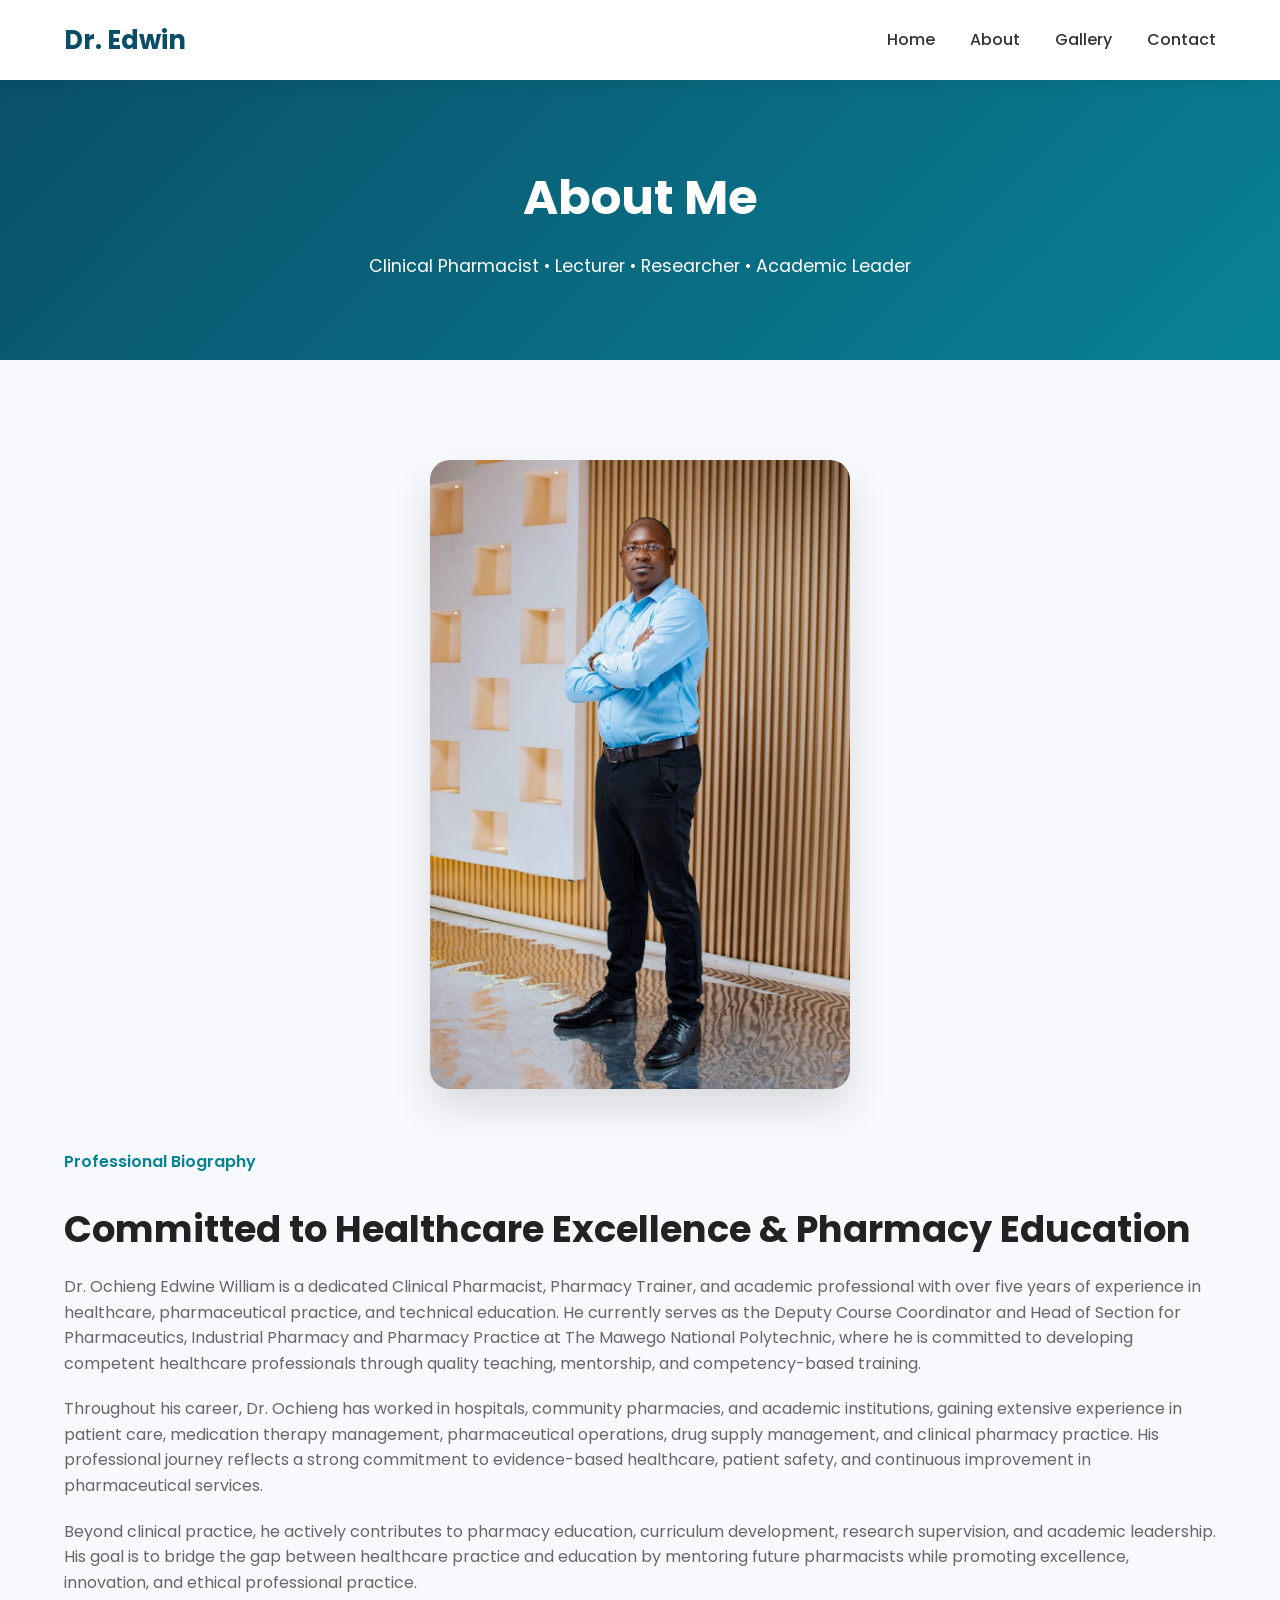
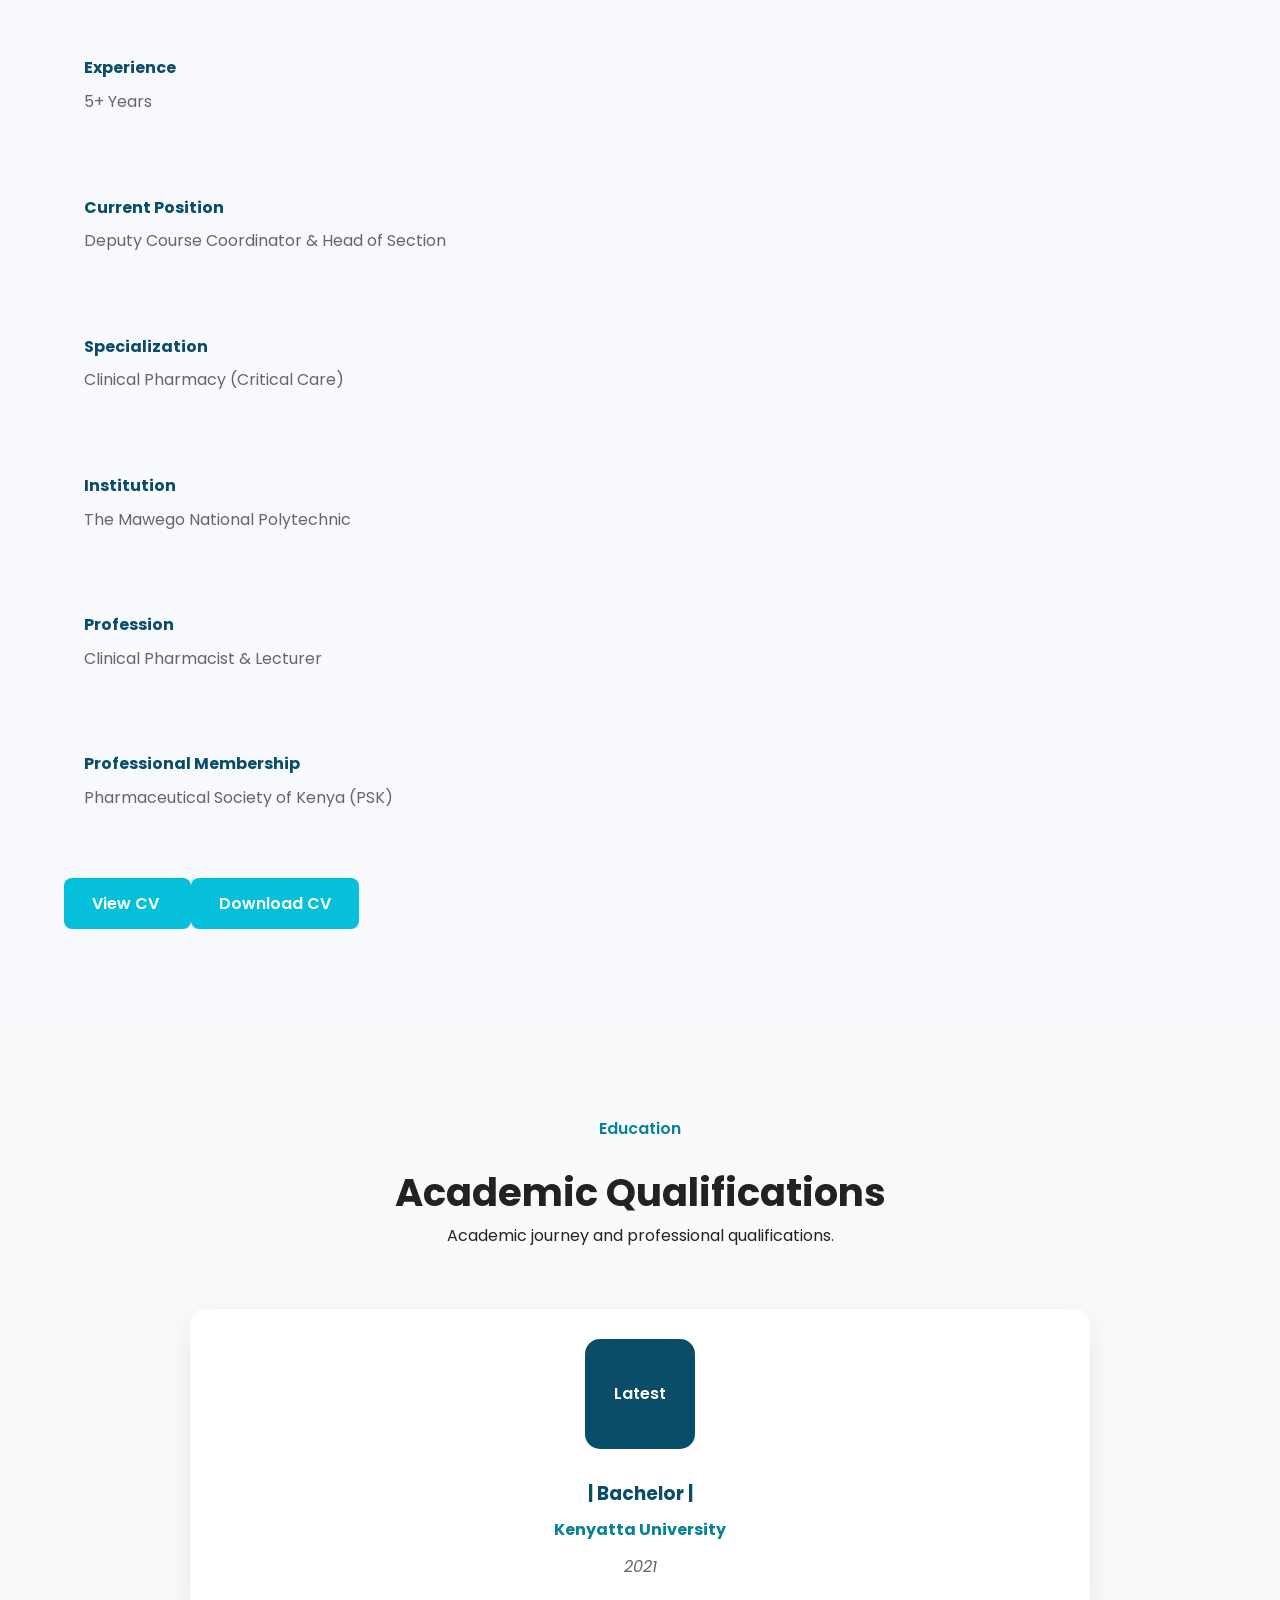
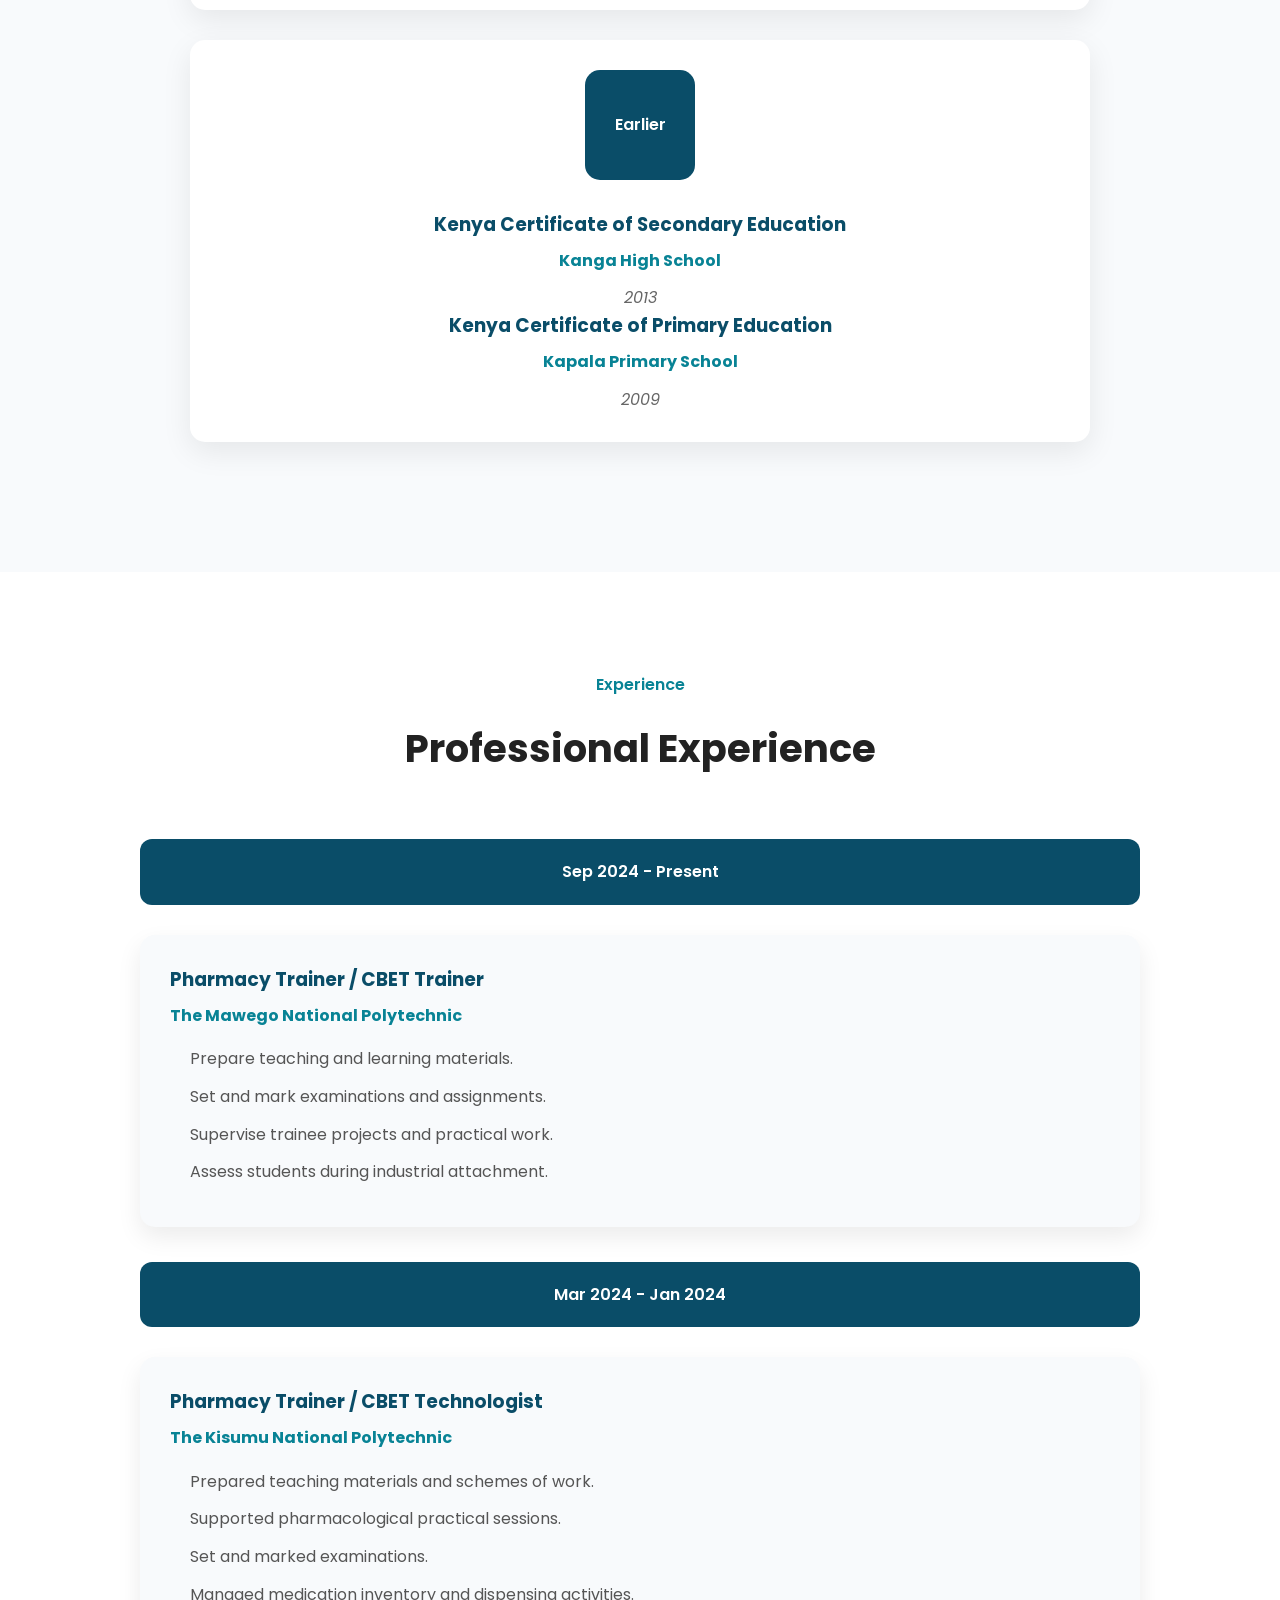
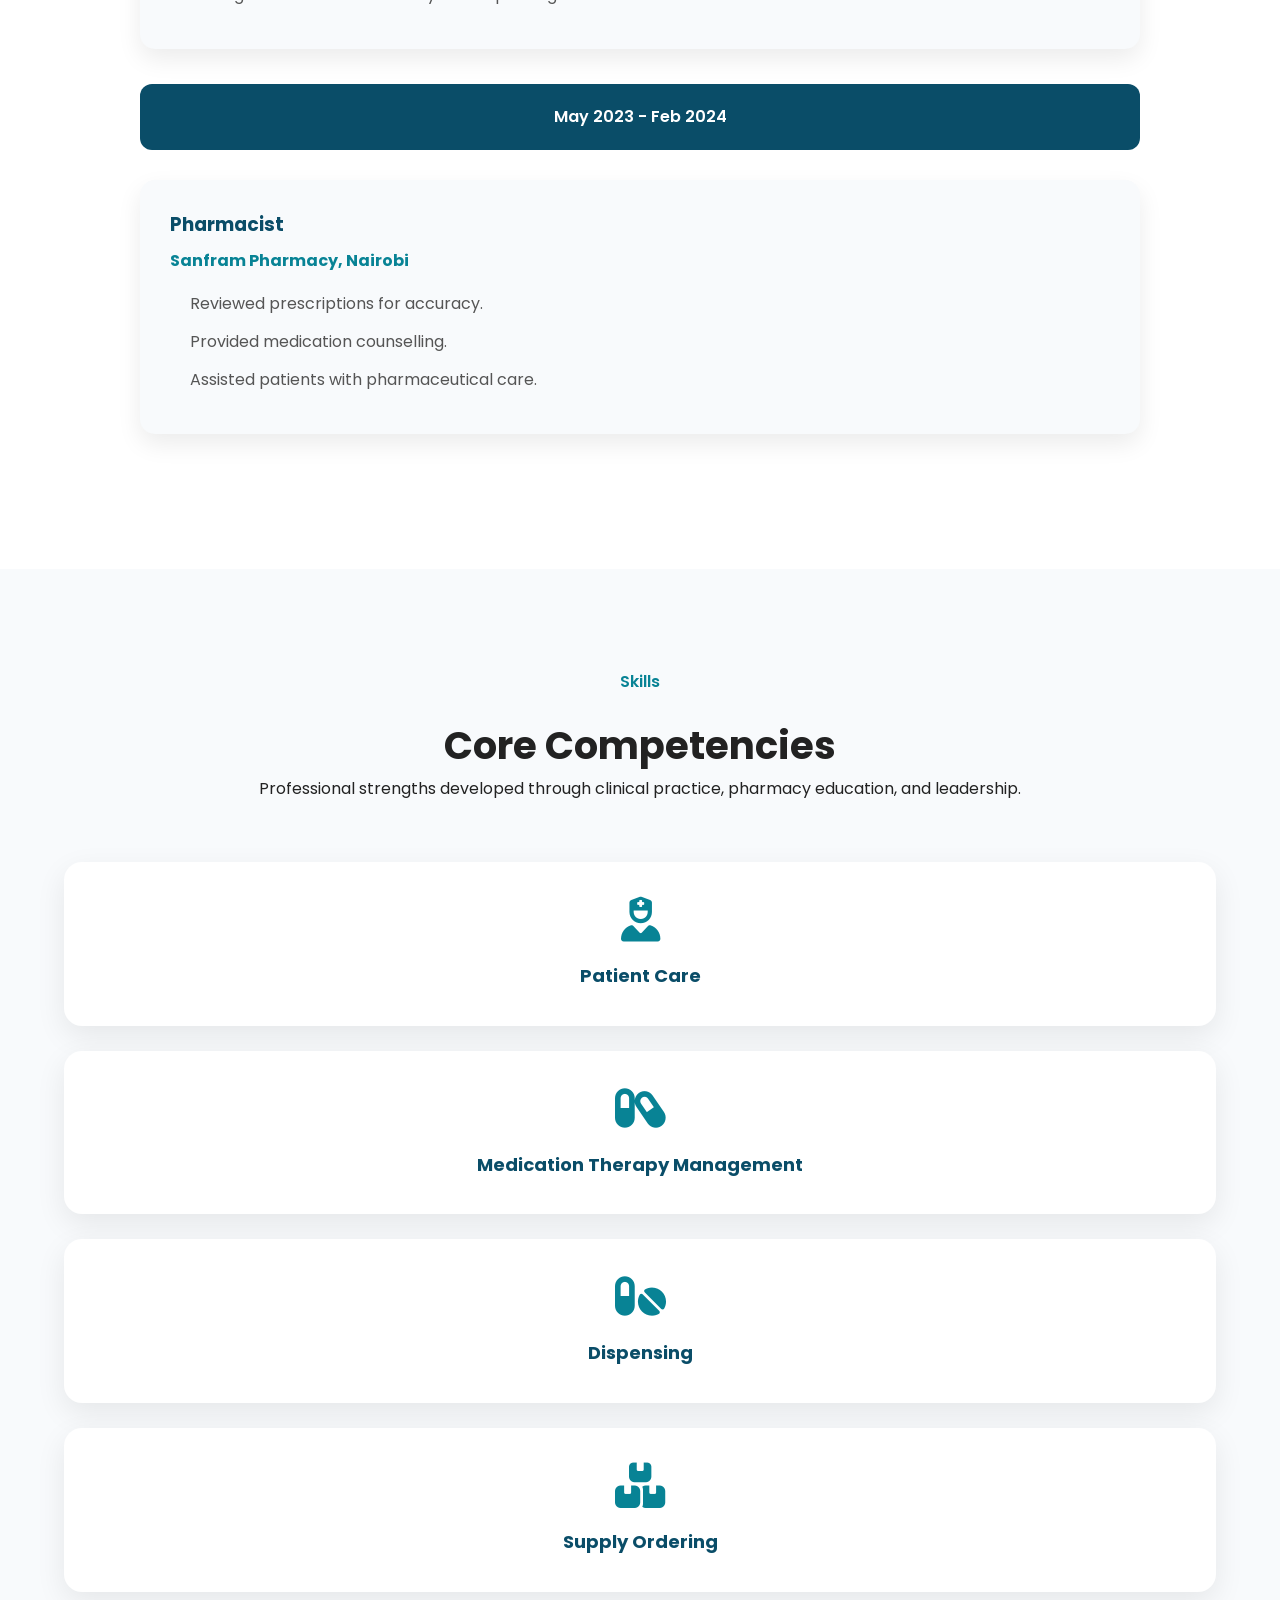
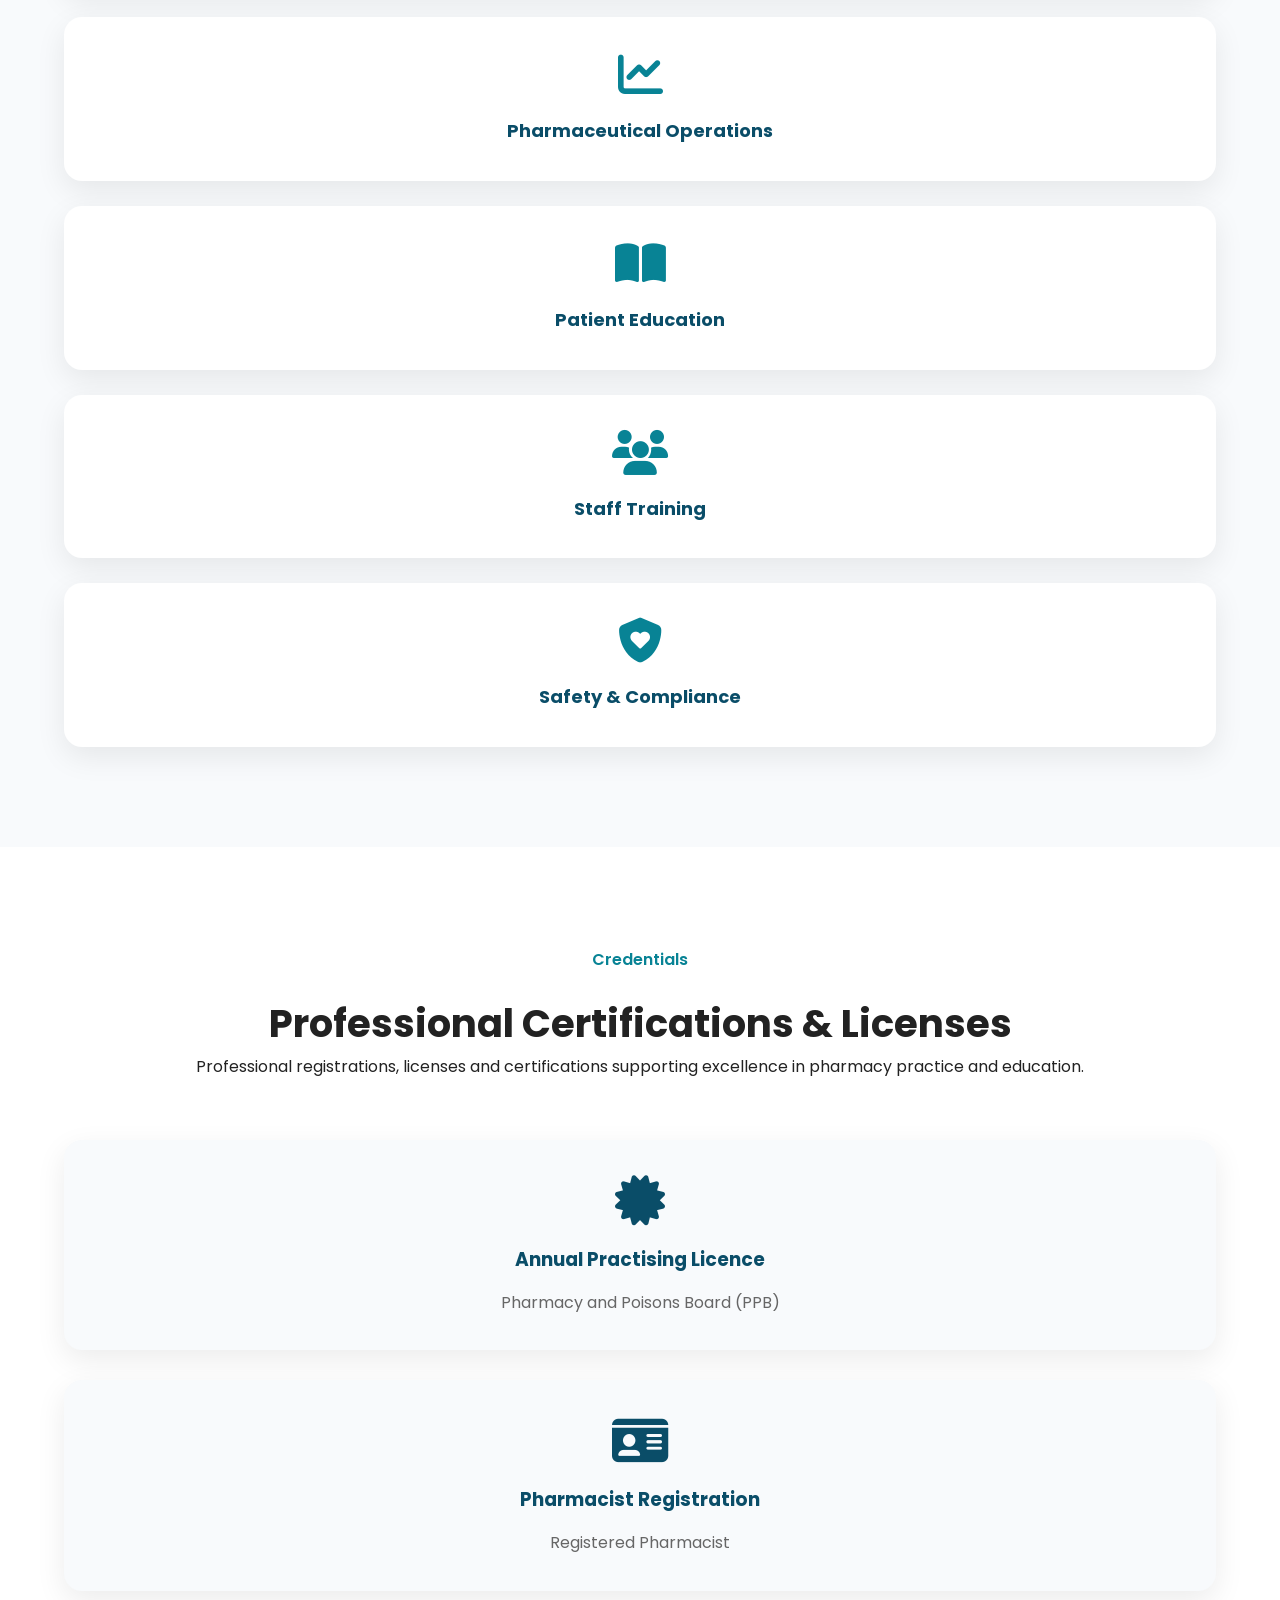
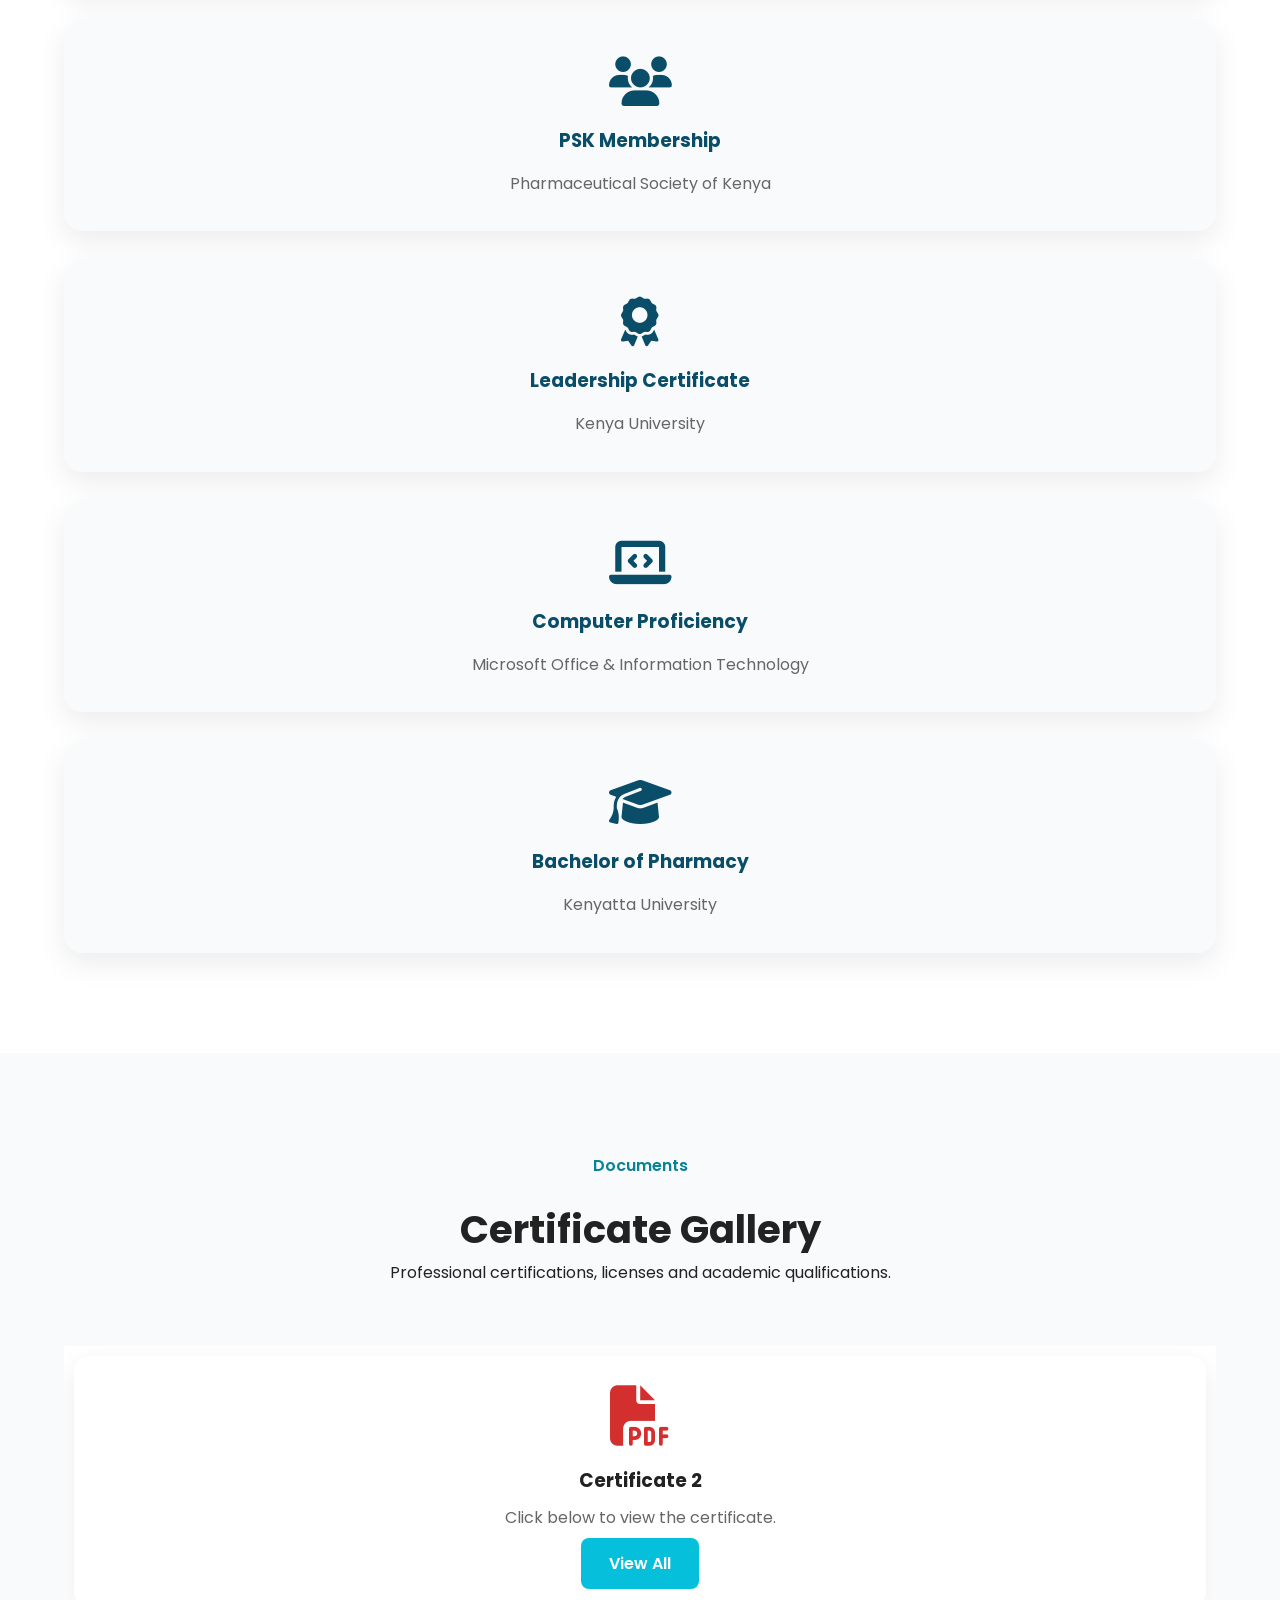
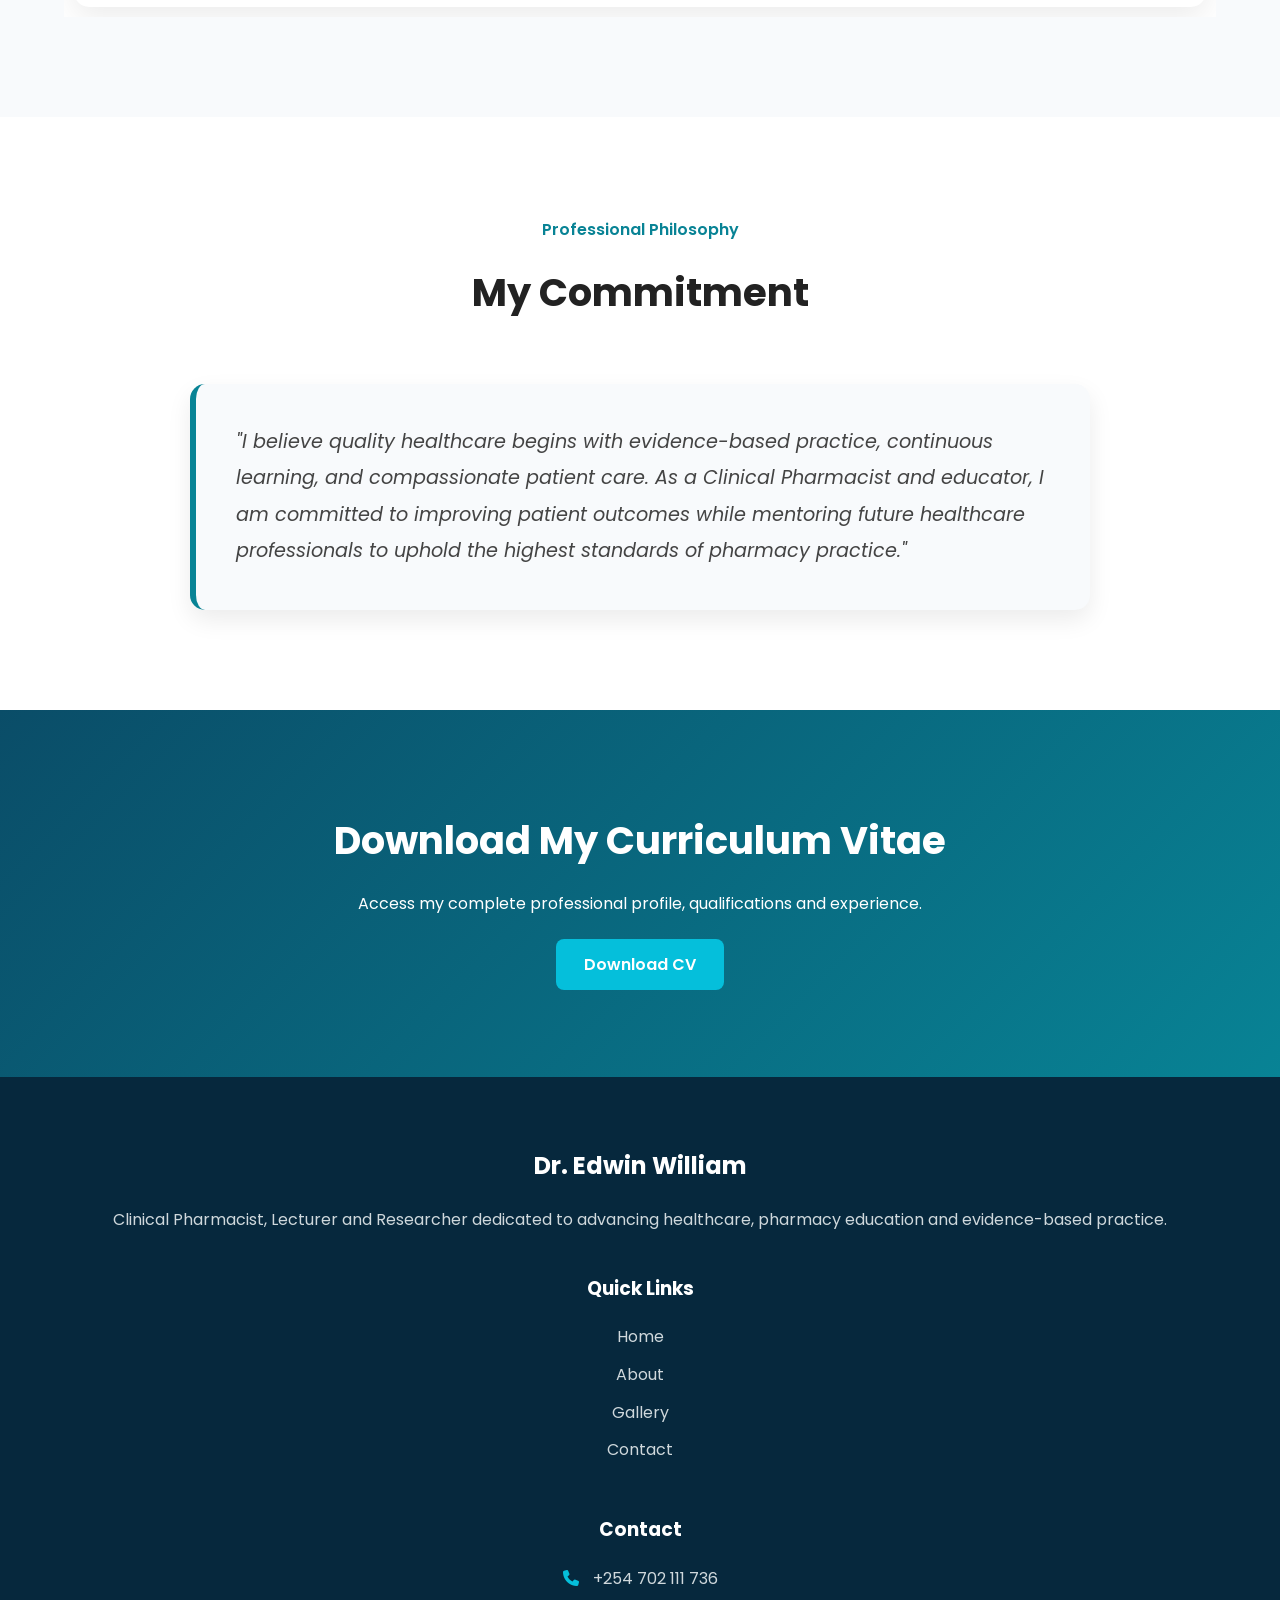
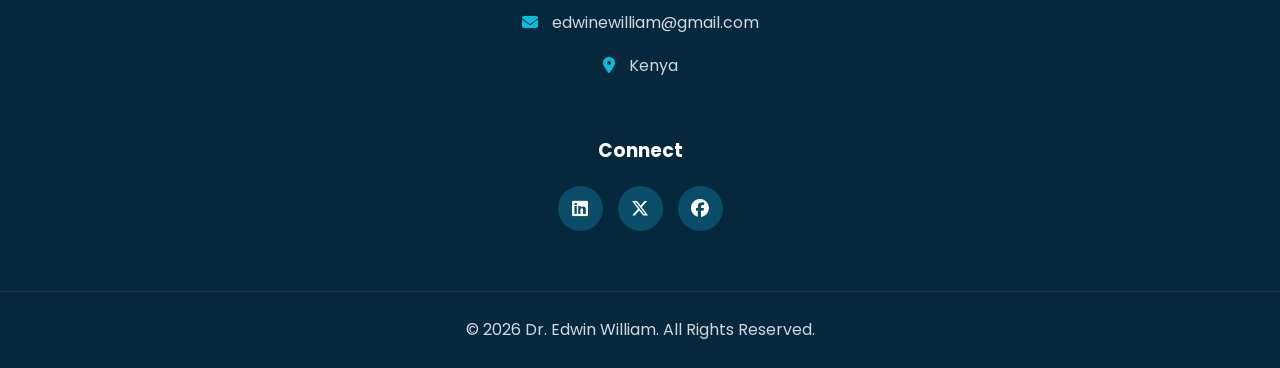
==== about.html @ 511a63ae "Initial portfolio website" ====
<!DOCTYPE html>
<html lang="en">

<head>

    <meta charset="UTF-8">
    <meta name="viewport" content="width=device-width, initial-scale=1.0">

    <title>Dr. William | Clinical Pharmacist & Lecturer</title>

    <link rel="stylesheet" href="css/style.css">
    <link rel="stylesheet" href="css/responsive.css">

    <link rel="preconnect" href="https://fonts.googleapis.com">
    <link rel="preconnect" href="https://fonts.gstatic.com" crossorigin>

    <link href="https://fonts.googleapis.com/css2?family=Poppins:wght@300;400;500;600;700;800&display=swap" rel="stylesheet">

     <link rel="stylesheet"
href="https://cdnjs.cloudflare.com/ajax/libs/font-awesome/6.7.2/css/all.min.css">

</head>

<body>

    <!-- NAVIGATION -->

    <header>

        <div class="container">

            <a href="#" class="logo">
                Dr. Edwin
            </a>

            <nav>

                <ul>

                    <li><a href="index.html">Home</a></li>

                    <li><a href="about.html">About</a></li>

                    <li><a href="gallery.html">Gallery</a></li>

                    <li><a href="contact.html">Contact</a></li>

                </ul>

            </nav>

            <button class="menu-btn">

                ☰

            </button>

        </div>

    </header>

    <!-- ABOUT HERO -->

<section class="page-hero">

    <div class="container">

        <h1>About Me</h1>

        <p>
            Clinical Pharmacist • Lecturer • Researcher • Academic Leader
        </p>

    </div>

</section>

<!-- PROFILE -->

<section class="profile">

    <div class="container profile-grid">

        <div class="profile-image">

            <img src="assets/images/profile.png" alt="Doctor">

        </div>

        <div class="profile-content">

            <span class="section-tag">
                Professional Biography
            </span>

            <h2>
                Committed to Healthcare Excellence & Pharmacy Education
            </h2>

            <p>
    Dr. Ochieng Edwine William is a dedicated Clinical Pharmacist, Pharmacy Trainer,
    and academic professional with over five years of experience in healthcare,
    pharmaceutical practice, and technical education. He currently serves as the
    Deputy Course Coordinator and Head of Section for Pharmaceutics, Industrial
    Pharmacy and Pharmacy Practice at The Mawego National Polytechnic, where he is
    committed to developing competent healthcare professionals through quality
    teaching, mentorship, and competency-based training.
</p>

<p>
    Throughout his career, Dr. Ochieng has worked in hospitals, community pharmacies,
    and academic institutions, gaining extensive experience in patient care,
    medication therapy management, pharmaceutical operations, drug supply
    management, and clinical pharmacy practice. His professional journey reflects a
    strong commitment to evidence-based healthcare, patient safety, and continuous
    improvement in pharmaceutical services.
</p>

<p>
    Beyond clinical practice, he actively contributes to pharmacy education,
    curriculum development, research supervision, and academic leadership. His goal
    is to bridge the gap between healthcare practice and education by mentoring
    future pharmacists while promoting excellence, innovation, and ethical
    professional practice.
</p>

            <div class="profile-info">

    <div>
        <strong>Experience</strong>
        <p>5+ Years</p>
    </div>

    <div>
        <strong>Current Position</strong>
        <p>Deputy Course Coordinator & Head of Section</p>
    </div>

    <div>
        <strong>Specialization</strong>
        <p>Clinical Pharmacy (Critical Care)</p>
    </div>

    <div>
        <strong>Institution</strong>
        <p>The Mawego National Polytechnic</p>
    </div>

    <div>
        <strong>Profession</strong>
        <p>Clinical Pharmacist & Lecturer</p>
    </div>

    <div>
        <strong>Professional Membership</strong>
        <p>Pharmaceutical Society of Kenya (PSK)</p>
    </div>

</div>

            <div class="profile-buttons">

    <a href="assets/cv/Ochieng-Edwine-William-CV.pdf"
       target="_blank"
       class="btn">
       View CV
    </a>

    <a href="assets/cv/Ochieng-Edwine-William-CV.pdf"
       download
       class="btn btn-outline">
       Download CV
    </a>

</div>

        </div>

    </div>

</section>

<!-- EDUCATION -->

<section class="education">

    <div class="container">

        <div class="section-title">

            <span class="section-tag">Education</span>

            <h2>Academic Qualifications</h2>

            <p>
                Academic journey and professional qualifications.
            </p>

        </div>

        <div class="education-list">

            <div class="education-card">

                <div class="edu-year">
                    Latest
                </div>

                <div class="edu-content">

                    <h3>| Bachelor |</h3>

                    <h4>Kenyatta University</h4>

                    <p><i>2021</i></p>

                </div>

            </div>

            <div class="education-card">

                <div class="edu-year">
                    Earlier
                </div>

                <div class="edu-content">

                    <h3>Kenya Certificate of Secondary Education</h3>

                    <h4>Kanga High School</h4>

                    <p><i>2013</i></p>

                    <h3>Kenya Certificate of Primary Education</h3>

                    <h4>Kapala Primary School</h4>

                    <P><I>2009</I></P>

                </div>

            </div>

        </div>

    </div>

</section>

<!-- EXPERIENCE -->

<section class="experience-page">

    <div class="container">

        <div class="section-title">

            <span class="section-tag">Experience</span>

            <h2>Professional Experience</h2>

        </div>

        <div class="experience-list">

            <div class="experience-item">

                <div class="experience-date">
                    Sep 2024 - Present
                </div>

                <div class="experience-details">

                    <h3>Pharmacy Trainer / CBET Trainer</h3>

                    <h4>The Mawego National Polytechnic</h4>

                    <ul>

                        <li>Prepare teaching and learning materials.</li>

                        <li>Set and mark examinations and assignments.</li>

                        <li>Supervise trainee projects and practical work.</li>

                        <li>Assess students during industrial attachment.</li>

                    </ul>

                </div>

            </div>

            <div class="experience-item">

                <div class="experience-date">
                    Mar 2024 - Jan 2024
                </div>

                <div class="experience-details">

                    <h3>Pharmacy Trainer / CBET Technologist</h3>

                    <h4>The Kisumu National Polytechnic</h4>

                    <ul>

                        <li>Prepared teaching materials and schemes of work.</li>

                        <li>Supported pharmacological practical sessions.</li>

                        <li>Set and marked examinations.</li>

                        <li>Managed medication inventory and dispensing activities.</li>

                    </ul>

                </div>

            </div>

            <div class="experience-item">

                <div class="experience-date">
                    May 2023 - Feb 2024
                </div>

                <div class="experience-details">

                    <h3>Pharmacist</h3>

                    <h4>Sanfram Pharmacy, Nairobi</h4>

                    <ul>

                        <li>Reviewed prescriptions for accuracy.</li>

                        <li>Provided medication counselling.</li>

                        <li>Assisted patients with pharmaceutical care.</li>

                    </ul>

                </div>

            </div>

        </div>

    </div>

</section>

<!-- CORE COMPETENCIES -->

<section class="competencies">

    <div class="container">

        <div class="section-title">

            <span class="section-tag">Skills</span>

            <h2>Core Competencies</h2>

            <p>
                Professional strengths developed through clinical practice,
                pharmacy education, and leadership.
            </p>

        </div>

        <div class="competency-grid">

            <div class="competency-card">
                <i class="fas fa-user-nurse"></i>
                <h3>Patient Care</h3>
            </div>

            <div class="competency-card">
                <i class="fas fa-capsules"></i>
                <h3>Medication Therapy Management</h3>
            </div>

            <div class="competency-card">
                <i class="fas fa-pills"></i>
                <h3>Dispensing</h3>
            </div>

            <div class="competency-card">
                <i class="fas fa-boxes-stacked"></i>
                <h3>Supply Ordering</h3>
            </div>

            <div class="competency-card">
                <i class="fas fa-chart-line"></i>
                <h3>Pharmaceutical Operations</h3>
            </div>

            <div class="competency-card">
                <i class="fas fa-book-open"></i>
                <h3>Patient Education</h3>
            </div>

            <div class="competency-card">
                <i class="fas fa-users"></i>
                <h3>Staff Training</h3>
            </div>

            <div class="competency-card">
                <i class="fas fa-shield-heart"></i>
                <h3>Safety & Compliance</h3>
            </div>

        </div>

    </div>

</section>

<!-- PROFESSIONAL CERTIFICATIONS -->

<section class="certifications">

    <div class="container">

        <div class="section-title">

            <span class="section-tag">Credentials</span>

            <h2>Professional Certifications & Licenses</h2>

            <p>
                Professional registrations, licenses and certifications supporting
                excellence in pharmacy practice and education.
            </p>

        </div>

        <div class="cert-grid">

            <div class="cert-card">

                <i class="fas fa-certificate"></i>

                <h3>Annual Practising Licence</h3>

                <p>
                    Pharmacy and Poisons Board (PPB)
                </p>

            </div>

            <div class="cert-card">

                <i class="fas fa-id-card"></i>

                <h3>Pharmacist Registration</h3>

                <p>
                    Registered Pharmacist
                </p>

            </div>

            <div class="cert-card">

                <i class="fas fa-users"></i>

                <h3>PSK Membership</h3>

                <p>
                    Pharmaceutical Society of Kenya
                </p>

            </div>

            <div class="cert-card">

                <i class="fas fa-award"></i>

                <h3>Leadership Certificate</h3>

                <p>
                    Kenya University
                </p>

            </div>

            <div class="cert-card">

                <i class="fas fa-laptop-code"></i>

                <h3>Computer Proficiency</h3>

                <p>
                    Microsoft Office & Information Technology
                </p>

            </div>

            <div class="cert-card">

                <i class="fas fa-graduation-cap"></i>

                <h3>Bachelor of Pharmacy</h3>

                <p>
                    Kenyatta University
                </p>

            </div>

        </div>

    </div>

</section>

<!-- CERTIFICATE SHOWCASE -->

<section class="certificate-showcase">

    <div class="container">

        <div class="section-title">

            <span class="section-tag">
                Documents
            </span>

            <h2>
                Certificate Gallery
            </h2>

            <p>
                Professional certifications, licenses and academic qualifications.
            </p>

        </div>

        

            <div class="gallery-item certificate">

    <div class="certificate-card">

        <i class="fas fa-file-pdf"></i>

        <h3>Certificate 2</h3>

        <p>Click below to view the certificate.</p>

        <a href="assets/certificates/certificate2.pdf"
           target="_blank"
           class="btn">
            View All
        </a>

    </div>

</div>


</section>

<!-- PROFESSIONAL PHILOSOPHY -->

<section class="philosophy">

    <div class="container">

        <div class="section-title">

            <span class="section-tag">Professional Philosophy</span>

            <h2>My Commitment</h2>

        </div>

        <div class="philosophy-content">

            <blockquote>

                "I believe quality healthcare begins with evidence-based practice,
                continuous learning, and compassionate patient care. As a Clinical
                Pharmacist and educator, I am committed to improving patient
                outcomes while mentoring future healthcare professionals to uphold
                the highest standards of pharmacy practice."

            </blockquote>

        </div>

    </div>

</section>

<section class="download-cv">

    <div class="container">

        <h2>
            Download My Curriculum Vitae
        </h2>

        <p>

            Access my complete professional profile,
            qualifications and experience.

        </p>

        <a href="assets/cv/Ochieng-Edwine-William-CV.pdf"
       download
       class="btn btn-outline">

            Download CV

        </a>

    </div>

</section>

   

<!-- FOOTER -->

<footer>

    <div class="container footer-grid">

        <div class="footer-about">

            <h2>Dr. Edwin William</h2>

            <p>
                Clinical Pharmacist, Lecturer and Researcher dedicated to
                advancing healthcare, pharmacy education and evidence-based practice.
            </p>

        </div>

        <div class="footer-links">

            <h3>Quick Links</h3>

            <ul>

                <li><a href="index.html">Home</a></li>
                <li><a href="about.html">About</a></li>
                <li><a href="gallery.html">Gallery</a></li>
                <li><a href="contact.html">Contact</a></li>

            </ul>

        </div>

        <div class="footer-contact">

            <h3>Contact</h3>

            <p><i class="fas fa-phone"></i> +254 702 111 736</p>

            <p><i class="fas fa-envelope"></i> edwinewilliam@gmail.com</p>

            <p><i class="fas fa-location-dot"></i> Kenya</p>

        </div>

        <div class="footer-social">

            <h3>Connect</h3>

            <div class="social-icons">

                <a href="https://www.linkedin.com/in/dr-edwine-ochieng-073a45120" 
       target="_blank">
        <i class="fab fa-linkedin"></i>
        
    </a>

    <a href="https://x.com/Adalomakambo" 
       target="_blank">
        <i class="fab fa-x-twitter"></i>
        
    </a>


    <a href="https://www.facebook.com/username" 
       target="_blank">
        <i class="fab fa-facebook"></i>
        
    </a>

            </div>

        </div>

    </div>

    <div class="copyright">

        <p>
            © 2026 Dr. Edwin William. All Rights Reserved.
        </p>

    </div>

</footer>

    <script src="js/script.js"></script>

</body>

</html>
---- css/style.css ----
/* ==============================
   GOOGLE FONT
============================== */

*{
    margin:0;
    padding:0;
    box-sizing:border-box;
    font-family:'Poppins',sans-serif;
}

html{
    scroll-behavior:smooth;
}

body{
    background:#f7f9fc;
    color:#222;
    line-height:1.6;
}

img{
    width:100%;
    display:block;
}

a{
    text-decoration:none;
}

ul{
    list-style:none;
}

.container{
    width:90%;
    max-width:1200px;
    margin:auto;
}


/* ==============================
   HEADER
============================== */

header{
    position:fixed;
    top:0;
    left:0;
    width:100%;
    background:#fff;
    box-shadow:0 2px 15px rgba(0,0,0,.08);
    z-index:999;
}

header .container{
    display:flex;
    justify-content:space-between;
    align-items:center;
    height:80px;
}

.logo{
    font-size:1.6rem;
    font-weight:700;
    color:#0A4D68;
}

nav ul{
    display:flex;
    gap:35px;
}

nav a{
    color:#333;
    font-weight:500;
    transition:.3s;
}

nav a:hover{
    color:#088395;
}

.menu-btn{
    display:none;
    background:none;
    border:none;
    font-size:2rem;
    cursor:pointer;
}


/* ==============================
   HERO
============================== */

.hero{
    padding:150px 0 80px;
    background:linear-gradient(135deg,#0A4D68,#088395);
    color:#fff;
}

.hero-content{
    display:grid;
    grid-template-columns:1fr 1fr;
    align-items:center;
    gap:60px;
}

.tag{
    display:inline-block;
    background:#05BFDB;
    color:#fff;
    padding:8px 18px;
    border-radius:30px;
    margin-bottom:20px;
    font-weight:600;
}

.hero h1{
    font-size:3.5rem;
    margin-bottom:10px;
}

.hero h2{
    font-size:1.4rem;
    font-weight:500;
    margin-bottom:20px;
}

.hero p{
    font-size:1.05rem;
    margin-bottom:35px;
    max-width:550px;
}

.buttons{
    display:flex;
    gap:20px;
}

.btn{
    background:#05BFDB;
    color:#fff;
    padding:14px 28px;
    border-radius:8px;
    transition:.3s;
    font-weight:600;
}

.btn:hover{
    transform:translateY(-3px);
}

.outline{
    background:transparent;
    border:2px solid #fff;
}

.outline:hover{
    background:#fff;
    color:#0A4D68;
}

.hero-image{
    display:flex;
    justify-content:center;
}

.hero-image{
    display:flex;
    justify-content:center;
    align-items:center;
}

.hero-image img{
    width:100%;
    max-width:420px;
    height:520px;
    object-fit:cover;
    object-position:top center;
    border-radius:20px;
    box-shadow:0 20px 45px rgba(0,0,0,.15);
}


/* ==============================
   STATS
============================== */

.stats{
    padding:70px 0;
    background:#fff;
}

.stats .container{
    display:grid;
    grid-template-columns:repeat(4,1fr);
    gap:25px;
}

.stat{
    background:#fff;
    text-align:center;
    padding:35px;
    border-radius:15px;
    box-shadow:0 8px 25px rgba(0,0,0,.08);
    transition:.3s;
}

.stat:hover{
    transform:translateY(-8px);
}

.stat h2{
    font-size:2.8rem;
    color:#088395;
    margin-bottom:10px;
}

.stat p{
    font-weight:500;
}

/*==========================*
* ABOUT
*==========================*/

.about-preview{
    padding:100px 0;
}

.about-grid{
    display:grid;
    grid-template-columns:1fr 1fr;
    gap:60px;
    align-items:center;
}

.about-image{
    display:flex;
    justify-content:center;
    align-items:center;
}

.about-image img{
    width:100%;
    max-width:450px;
    height:550px;
    object-fit:contain;
    background:#f5f5f5;
    object-position:top;
    border-radius:20px;
    box-shadow:0 15px 40px rgba(0,0,0,.12);
    transition:0.3s ease;
}

.about-image img:hover{
    transform:scale(1.02);
}

.section-tag{
    display:inline-block;
    color:#088395;
    font-weight:600;
    margin-bottom:10px;
}

.about-text h2{
    font-size:2.3rem;
    margin-bottom:20px;
}

.about-text p{
    margin-bottom:20px;
    color:#555;
}
/*==========================
EXPERIENCE
==========================*/

.experience{
    padding:100px 0;
    background:#f8fafc;
}

.section-title{
    text-align:center;
    margin-bottom:60px;
}

.section-title h2{
    font-size:2.4rem;
    margin-top:10px;
}

.experience-grid{
    display:grid;
    grid-template-columns:repeat(3,1fr);
    gap:30px;
}

.card{
    background:#fff;
    padding:35px;
    border-radius:18px;
    box-shadow:0 10px 30px rgba(0,0,0,.08);
    transition:.35s;
}

.card:hover{
    transform:translateY(-10px);
}

.card h3{
    color:#0A4D68;
    margin-bottom:15px;
}

.card p{
    color:#666;
}

/*==========================
ACHIEVEMENTS
==========================*/

.achievements{
    padding:100px 0;
    background:#0A4D68;
    color:#fff;
}

.achievement-grid{
    display:grid;
    grid-template-columns:repeat(3,1fr);
    gap:30px;
}

.achievement-box{
    background:rgba(255,255,255,.08);
    border:1px solid rgba(255,255,255,.12);
    border-radius:16px;
    padding:35px;
    text-align:center;
    transition:.3s;
}

.achievement-box:hover{
    transform:translateY(-8px);
    background:rgba(255,255,255,.15);
}

.achievement-box h2{
    font-size:3rem;
    color:#05BFDB;
    margin-bottom:10px;
}

.achievement-box p{
    font-size:1rem;
}

/*==========================
CAREER TIMELINE
==========================*/

.timeline{
    padding:100px 0;
    background:#fff;
}

.timeline-container{
    position:relative;
    max-width:900px;
    margin:60px auto 0;
}

.timeline-container::before{
    content:"";
    position:absolute;
    left:25px;
    top:0;
    width:4px;
    height:100%;
    background:#05BFDB;
}

.timeline-item{
    position:relative;
    padding-left:80px;
    margin-bottom:50px;
}

.timeline-dot{
    position:absolute;
    left:14px;
    top:10px;
    width:24px;
    height:24px;
    background:#0A4D68;
    border:4px solid #05BFDB;
    border-radius:50%;
}

.timeline-content{
    background:#fff;
    padding:25px;
    border-radius:15px;
    box-shadow:0 10px 30px rgba(0,0,0,.08);
}

.timeline-content h3{
    color:#0A4D68;
    margin-bottom:10px;
}

.timeline-content p{
    color:#666;
}

/*==========================
EXPERTISE
==========================*/

.expertise{
    padding:100px 0;
    background:#f7f9fc;
}

.expertise-grid{
    display:grid;
    grid-template-columns:repeat(3,1fr);
    gap:30px;
}

.expert-card{
    background:#fff;
    padding:35px;
    border-radius:18px;
    text-align:center;
    box-shadow:0 10px 30px rgba(0,0,0,.08);
    transition:.35s;
}

.expert-card:hover{
    transform:translateY(-10px);
}

.expert-card i{
    font-size:3rem;
    color:#088395;
    margin-bottom:20px;
}

.expert-card h3{
    margin-bottom:15px;
    color:#0A4D68;
}

.expert-card p{
    color:#666;
}

/*==========================
GALLERY PREVIEW
==========================*/

.gallery-preview{
    padding:100px 0;
}

.gallery-preview p{
    margin-top:15px;
    color:#666;
}

.gallery-grid{

    display:grid;
    grid-template-columns:repeat(3,1fr);
    gap:20px;
    margin-top:50px;

}

.gallery-grid img{
    width:100%;
    height:280px;
    object-fit:contain;
    background:#f5f5f5;
    border-radius:15px;
}

.gallery-grid img:hover{

    transform:scale(1.05);

}

.gallery-btn{

    text-align:center;
    margin-top:50px;

}

/*==========================
FOOTER
==========================*/

footer{

    background:#06283D;
    color:#fff;
    padding-top:70px;

}

.footer-grid{

    display:grid;
    grid-template-columns:2fr 1fr 1fr 1fr;
    gap:40px;

}

.footer-grid h2,
.footer-grid h3{

    margin-bottom:20px;

}

.footer-grid p{

    color:#cfd8dc;
    line-height:1.8;

}

.footer-links ul li{

    margin-bottom:12px;

}

.footer-links a{

    color:#cfd8dc;
    transition:.3s;

}

.footer-links a:hover{

    color:#05BFDB;

}

.footer-contact p{

    margin-bottom:15px;

}

.footer-contact i{

    color:#05BFDB;
    margin-right:10px;

}

.social-icons{

    display:flex;
    gap:15px;

}

.social-icons a{

    width:45px;
    height:45px;

    display:flex;
    justify-content:center;
    align-items:center;

    border-radius:50%;

    background:#0A4D68;

    color:#fff;

    font-size:18px;

    transition:.3s;

}

.social-icons a:hover{

    background:#05BFDB;
    transform:translateY(-5px);

}

.copyright{

    margin-top:60px;
    text-align:center;
    padding:25px;
    border-top:1px solid rgba(255,255,255,.1);

}

.copyright p{

    color:#cfd8dc;

}

/*==========================
MOBILE NAVIGATION
==========================*/

@media(max-width:900px){

nav{

position:absolute;
top:80px;
left:0;

width:100%;

background:#fff;

display:none;

padding:20px 0;

box-shadow:0 10px 20px rgba(0,0,0,.1);

}

nav.show{

display:block;

}

nav ul{

flex-direction:column;
text-align:center;
gap:20px;

}

}

/*==========================
STICKY NAVBAR
==========================*/

header{

transition:.35s;

}

header.sticky{

background:#06283D;
box-shadow:0 15px 35px rgba(0,0,0,.15);

}

header.sticky .logo{

color:#fff;

}

header.sticky nav a{

color:#fff;

}

header.sticky nav a:hover{

color:#05BFDB;

}

.fade{

opacity:0;
transform:translateY(40px);
transition:all .8s ease;

}

.fade.show{

opacity:1;
transform:translateY(0);

}

/*==========================
PAGE HERO
==========================*/

.page-hero{

padding:160px 0 80px;

background:linear-gradient(135deg,#0A4D68,#088395);

color:#fff;

text-align:center;

}

.page-hero h1{

font-size:3rem;

margin-bottom:15px;

}

.page-hero p{

font-size:1.1rem;

}

/*==========================
PROFILE
==========================*/

.profile{

padding:100px 0;

}

.profile-grid{

display:grid;

grid-template-columns:1fr 1.2fr;

gap:60px;

align-items:center;

}

.profile-image{

    display:flex;
    justify-content:center;
    align-items:center;

}

.profile-image img{

    width:100%;
    max-width:420px;
    height:auto;

    border-radius:20px;

    object-fit:contain;

    box-shadow:0 20px 40px rgba(0,0,0,.12);

}

.profile-content h2{

font-size:2.3rem;

margin:15px 0;

}

.profile-content p{

color:#666;

margin-bottom:20px;

}

.profile-info{

display:grid;

grid-template-columns:repeat(2,1fr);

gap:20px;

margin:40px 0;

}

.profile-info div{

padding:20px;

background:#f7f9fc;

border-radius:12px;

}

.profile-info strong{

color:#0A4D68;

display:block;

margin-bottom:8px;

}

/*==========================
EDUCATION
==========================*/

.education{
    padding:100px 0;
    background:#f8fafc;
}

.education-list{
    max-width:900px;
    margin:50px auto 0;
}

.education-card{
    display:flex;
    gap:30px;
    margin-bottom:30px;
    background:#fff;
    border-radius:15px;
    padding:30px;
    box-shadow:0 10px 30px rgba(0,0,0,.08);
}

.edu-year{
    min-width:110px;
    height:110px;
    background:#0A4D68;
    color:#fff;
    border-radius:15px;
    display:flex;
    justify-content:center;
    align-items:center;
    font-weight:600;
    text-align:center;
    padding:10px;
}

.edu-content h3{
    color:#0A4D68;
    margin-bottom:8px;
}

.edu-content h4{
    color:#088395;
    margin-bottom:12px;
}

.edu-content p{
    color:#666;
}

/*==========================
ABOUT EXPERIENCE
==========================*/

.experience-page{

padding:100px 0;

background:#fff;

}

.experience-list{

max-width:1000px;

margin:60px auto 0;

}

.experience-item{

display:grid;

grid-template-columns:220px 1fr;

gap:30px;

margin-bottom:35px;

}

.experience-date{

background:#0A4D68;

color:#fff;

padding:20px;

border-radius:12px;

font-weight:600;

height:fit-content;

text-align:center;

}

.experience-details{

background:#f8fafc;

padding:30px;

border-radius:15px;

box-shadow:0 10px 25px rgba(0,0,0,.08);

}

.experience-details h3{

color:#0A4D68;

margin-bottom:8px;

}

.experience-details h4{

color:#088395;

margin-bottom:18px;

}

.experience-details ul{

padding-left:20px;

}

.experience-details li{

margin-bottom:12px;

color:#555;

}

/*==========================
CORE COMPETENCIES
==========================*/

.competencies{

    padding:100px 0;
    background:#f8fafc;

}

.competency-grid{

    display:grid;
    grid-template-columns:repeat(4,1fr);
    gap:25px;
    margin-top:50px;

}

.competency-card{

    background:#fff;
    padding:35px 25px;
    text-align:center;
    border-radius:18px;
    box-shadow:0 10px 30px rgba(0,0,0,.08);
    transition:.35s;

}

.competency-card:hover{

    transform:translateY(-10px);

}

.competency-card i{

    font-size:45px;
    color:#088395;
    margin-bottom:20px;

}

.competency-card h3{

    color:#0A4D68;
    font-size:18px;

}

/*==========================
CERTIFICATIONS
==========================*/

.certifications{

    padding:100px 0;
    background:#fff;

}

.cert-grid{

    display:grid;
    grid-template-columns:repeat(3,1fr);
    gap:30px;
    margin-top:50px;

}

.cert-card{

    background:#f8fafc;
    border-radius:18px;
    padding:35px;
    text-align:center;
    transition:.35s;
    box-shadow:0 10px 30px rgba(0,0,0,.08);

}

.cert-card:hover{

    transform:translateY(-10px);

}

.cert-card i{

    font-size:50px;
    color:#0A4D68;
    margin-bottom:20px;

}

.cert-card h3{

    margin-bottom:15px;
    color:#0A4D68;

}

.cert-card p{

    color:#666;

}

/*==========================
CERTIFICATE SHOWCASE
==========================*/

.certificate-showcase{

    padding:100px 0;

    background:#f8fafc;

}

.certificate-grid{

    display:grid;

    grid-template-columns:repeat(3,1fr);

    gap:30px;

    margin-top:50px;

}

.certificate-card{

    background:#fff;

    border-radius:18px;

    overflow:hidden;

    box-shadow:0 15px 30px rgba(0,0,0,.08);

    transition:.35s;

}

.certificate-card:hover{

    transform:translateY(-10px);

}

.certificate-card img{

    width:100%;

    height:350px;

    object-fit:contain;

    background:#fff;

}

.certificate-content{

    padding:25px;

    text-align:center;

}

.certificate-content h3{

    margin-bottom:20px;

    color:#0A4D68;

}

/*==========================
DOWNLOAD CV
==========================*/

.download-cv{

padding:100px 20px;

background:linear-gradient(135deg,#0A4D68,#088395);

text-align:center;

color:#fff;

}

.download-cv h2{

font-size:2.4rem;

margin-bottom:20px;

}

.download-cv p{

max-width:700px;

margin:auto;

margin-bottom:35px;

}

/*==========================
PROFESSIONAL PHILOSOPHY
==========================*/

.philosophy{
    padding:100px 0;
    background:#fff;
}

.philosophy-content{
    max-width:900px;
    margin:50px auto 0;
}

.philosophy-content blockquote{
    background:#f8fafc;
    border-left:6px solid #088395;
    padding:40px;
    border-radius:15px;
    font-size:1.2rem;
    line-height:1.9;
    color:#444;
    font-style:italic;
    box-shadow:0 10px 25px rgba(0,0,0,.08);
}

/*==========================
GALLERY PAGE
==========================*/

.gallery-filter{

padding:60px 0;

background:#fff;

}

.filter-buttons{

display:flex;

justify-content:center;

flex-wrap:wrap;

gap:15px;

}

.filter-buttons button{

padding:12px 24px;

border:none;

background:#eee;

border-radius:30px;

cursor:pointer;

font-weight:600;

transition:.3s;

}

.filter-buttons button.active,
.filter-buttons button:hover{

background:#0A4D68;

color:#fff;

}

.gallery-page{

padding:80px 0;

background:#f8fafc;

}

.gallery-page .gallery-grid{

display:grid;

grid-template-columns:repeat(3,1fr);

gap:25px;

}

.gallery-item{

    background:#fff;
    padding:10px;

}

.gallery-item img{

    width:100%;

    aspect-ratio:4/3;

    object-fit:contain;

    background:#f5f5f5;

    border-radius:12px;

}

.gallery-item{

position:relative;
cursor:pointer;

}

.gallery-item::after{

content:"View";

position:absolute;

top:50%;
left:50%;

transform:translate(-50%,-50%);

background:rgba(10,77,104,.9);

color:#fff;

padding:12px 25px;

border-radius:30px;

opacity:0;

transition:.35s;

font-weight:600;

}

.gallery-item:hover::after{

opacity:1;

}

.gallery-item{

overflow:hidden;
transition:.35s;

}

.gallery-item:hover{

transform:translateY(-8px);

box-shadow:0 20px 40px rgba(0,0,0,.15);

}

@media(max-width:900px){

.gallery-page .gallery-grid{

grid-template-columns:repeat(2,1fr);

}

}

@media(max-width:600px){

.gallery-page .gallery-grid{

grid-template-columns:1fr;

}

}

/*==========================
LIGHTBOX
==========================*/

.lightbox{

    position:fixed;
    top:0;
    left:0;

    width:100%;
    height:100vh;

    background:rgba(0,0,0,.9);

    display:none;

    justify-content:center;
    align-items:center;

    z-index:99999;

}

.lightbox img{

    max-width:90%;
    max-height:90%;
    border-radius:15px;

    animation:zoom .35s ease;

}

.close-lightbox{

    position:absolute;
    top:30px;
    right:40px;

    color:#fff;

    font-size:45px;

    cursor:pointer;

}

@keyframes zoom{

from{

transform:scale(.7);
opacity:0;

}

to{

transform:scale(1);
opacity:1;

}

}

/*==========================
CONTACT PAGE
==========================*/

.contact-page{

padding:100px 0;

background:#f8fafc;

}

.contact-grid{

display:grid;

grid-template-columns:1fr 1fr;

gap:60px;

}

.contact-item{

display:flex;

gap:20px;

margin:30px 0;

}

.contact-item i{

font-size:25px;

width:60px;
height:60px;

display:flex;

justify-content:center;
align-items:center;

background:#0A4D68;

color:#fff;

border-radius:50%;

}

.contact-item h3{

margin-bottom:8px;

color:#0A4D68;

}

.contact-form{

background:#fff;

padding:40px;

border-radius:20px;

box-shadow:0 15px 30px rgba(0,0,0,.08);

}

.contact-form form{

display:flex;

flex-direction:column;

gap:20px;

}

.contact-form input,
.contact-form textarea{

padding:16px;

border:1px solid #ddd;

border-radius:10px;

font-size:16px;

outline:none;

}

.contact-form input:focus,
.contact-form textarea:focus{

border-color:#088395;

}

.certificate-card{

    background:#fff;
    padding:30px;
    border-radius:15px;
    text-align:center;
    box-shadow:0 10px 30px rgba(0,0,0,.08);

}

.certificate-card i{

    font-size:60px;
    color:#d32f2f;
    margin-bottom:20px;

}

.certificate-card h3{

    margin-bottom:10px;

}

.certificate-card p{

    color:#666;
    margin-bottom:20px;

}
---- css/responsive.css ----
@media(max-width:900px){

.hero-content{
    grid-template-columns:1fr;
    text-align:center;
}

.hero p{
    margin:auto;
    margin-bottom:30px;
}

.buttons{
    justify-content:center;
}

.stats .container{
    grid-template-columns:repeat(2,1fr);
}

nav{
    display:none;
}

.menu-btn{
    display:block;
}

}

.about-grid{
    grid-template-columns:1fr;
}

.experience-grid{
    grid-template-columns:1fr;
}

.achievement-grid{
    grid-template-columns:repeat(2,1fr);
}

.expertise-grid{
    grid-template-columns:repeat(2,1fr);
}

.gallery-grid{

grid-template-columns:repeat(2,1fr);

}

.footer-grid{

grid-template-columns:1fr 1fr;

}

.profile-grid{

grid-template-columns:1fr;

}

.profile-info{

grid-template-columns:1fr;

}

.experience-item{

grid-template-columns:1fr;

}

.competency-grid{

grid-template-columns:repeat(2,1fr);

}

.cert-grid{

grid-template-columns:repeat(2,1fr);

}

.certificate-grid{

grid-template-columns:repeat(2,1fr);

}

.contact-grid{

grid-template-columns:1fr;

}

@media(max-width:600px){

.hero h1{
    font-size:2.5rem;
}

.hero-image img{
    width:280px;
    height:280px;
}

.stats .container{
    grid-template-columns:1fr;
}

}

.achievement-grid{
    grid-template-columns:1fr;
}

.expertise-grid{
    grid-template-columns:1fr;
}

.gallery-grid{

grid-template-columns:1fr;

}

.footer-grid{

grid-template-columns:1fr;
text-align:center;

}

.social-icons{

justify-content:center;

}

.education-card{
    flex-direction:column;
    text-align:center;
    align-items:center;
}

.competency-grid{

grid-template-columns:1fr;

}

.cert-grid{

grid-template-columns:1fr;

}

.certificate-grid{

grid-template-columns:1fr;

}
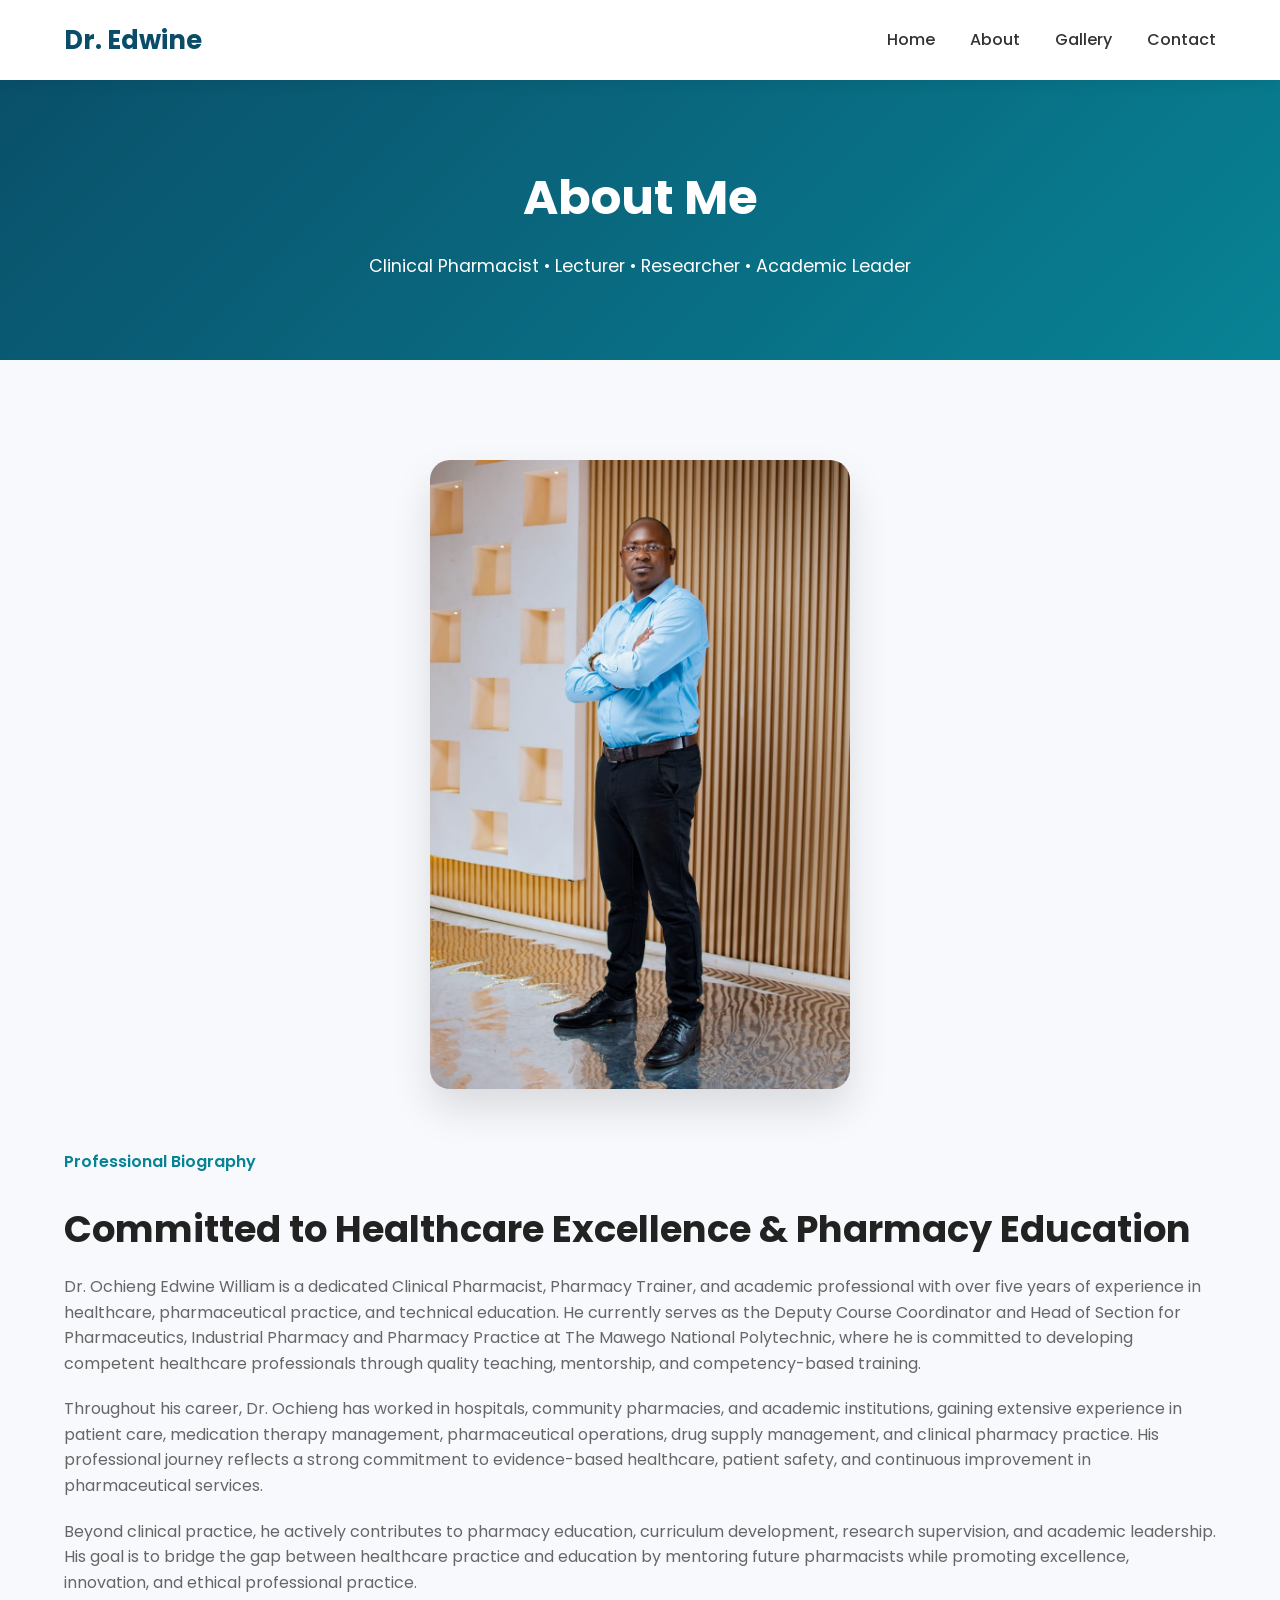
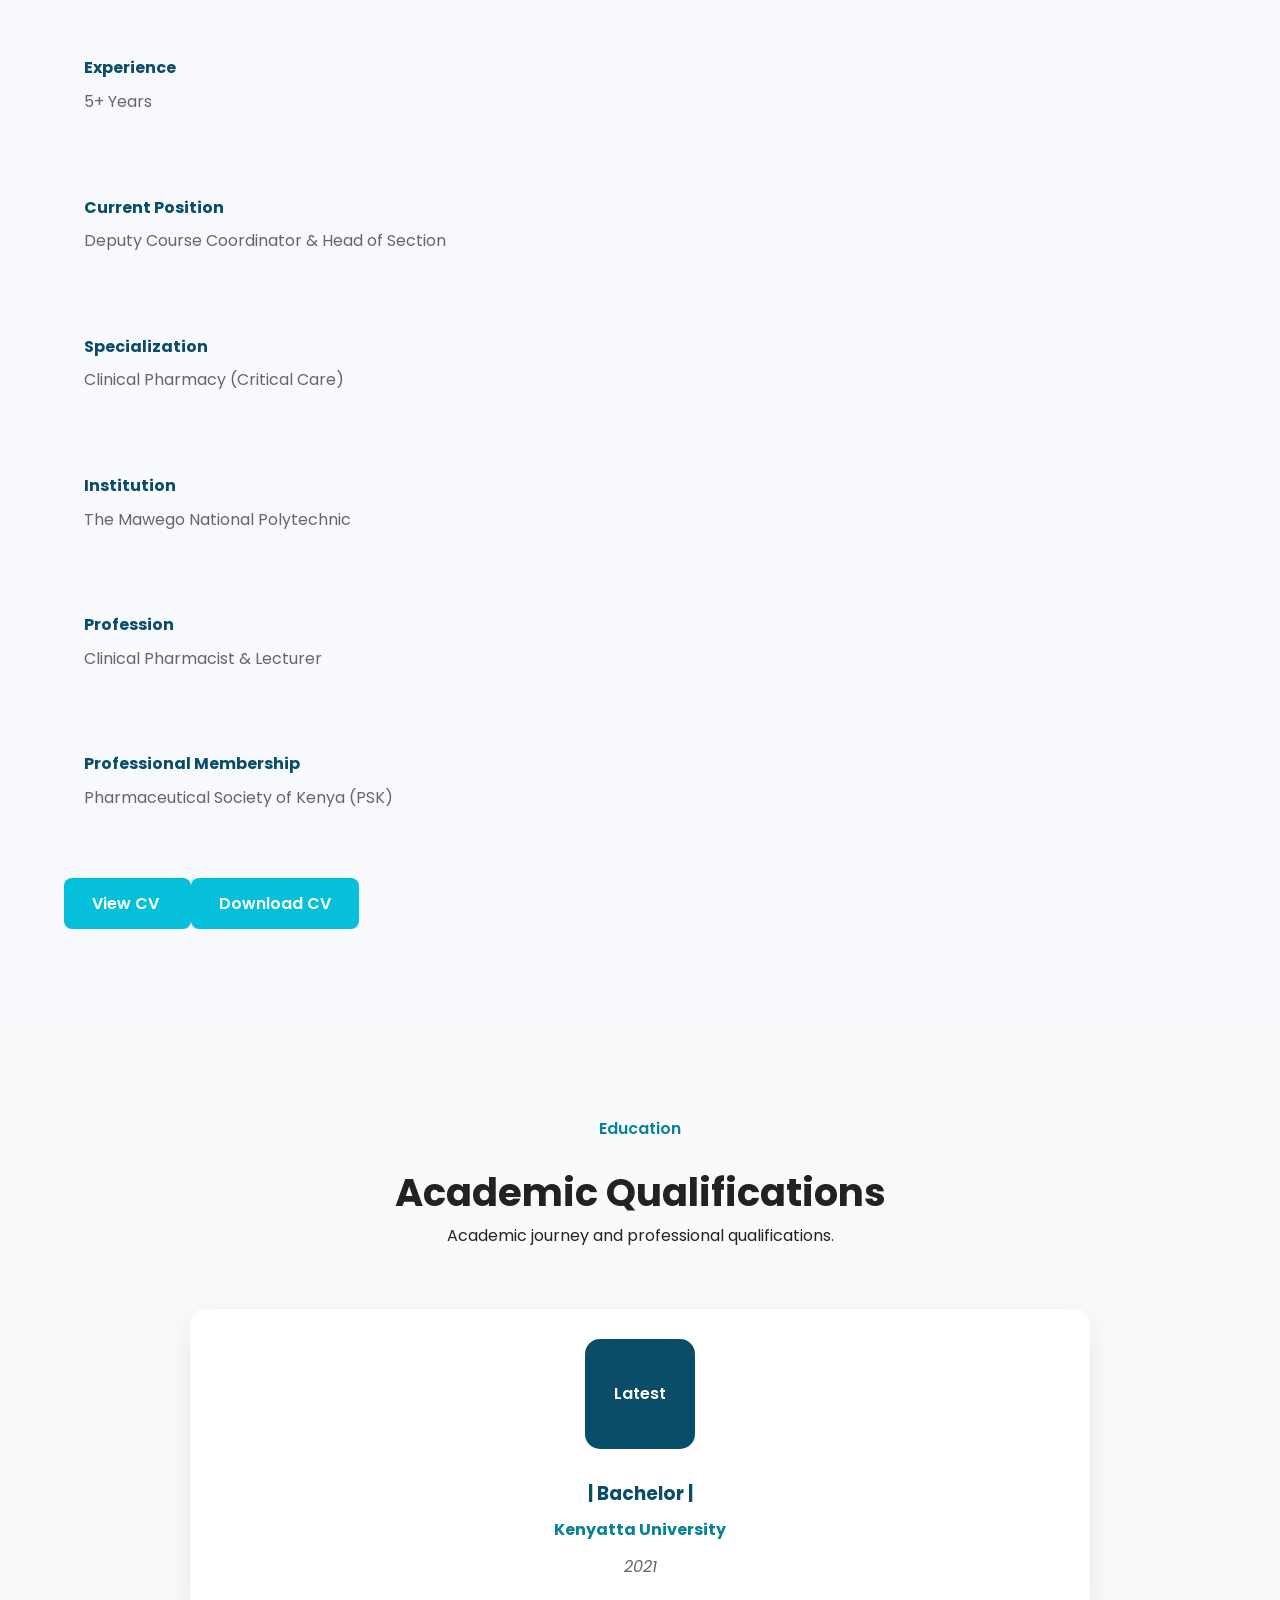
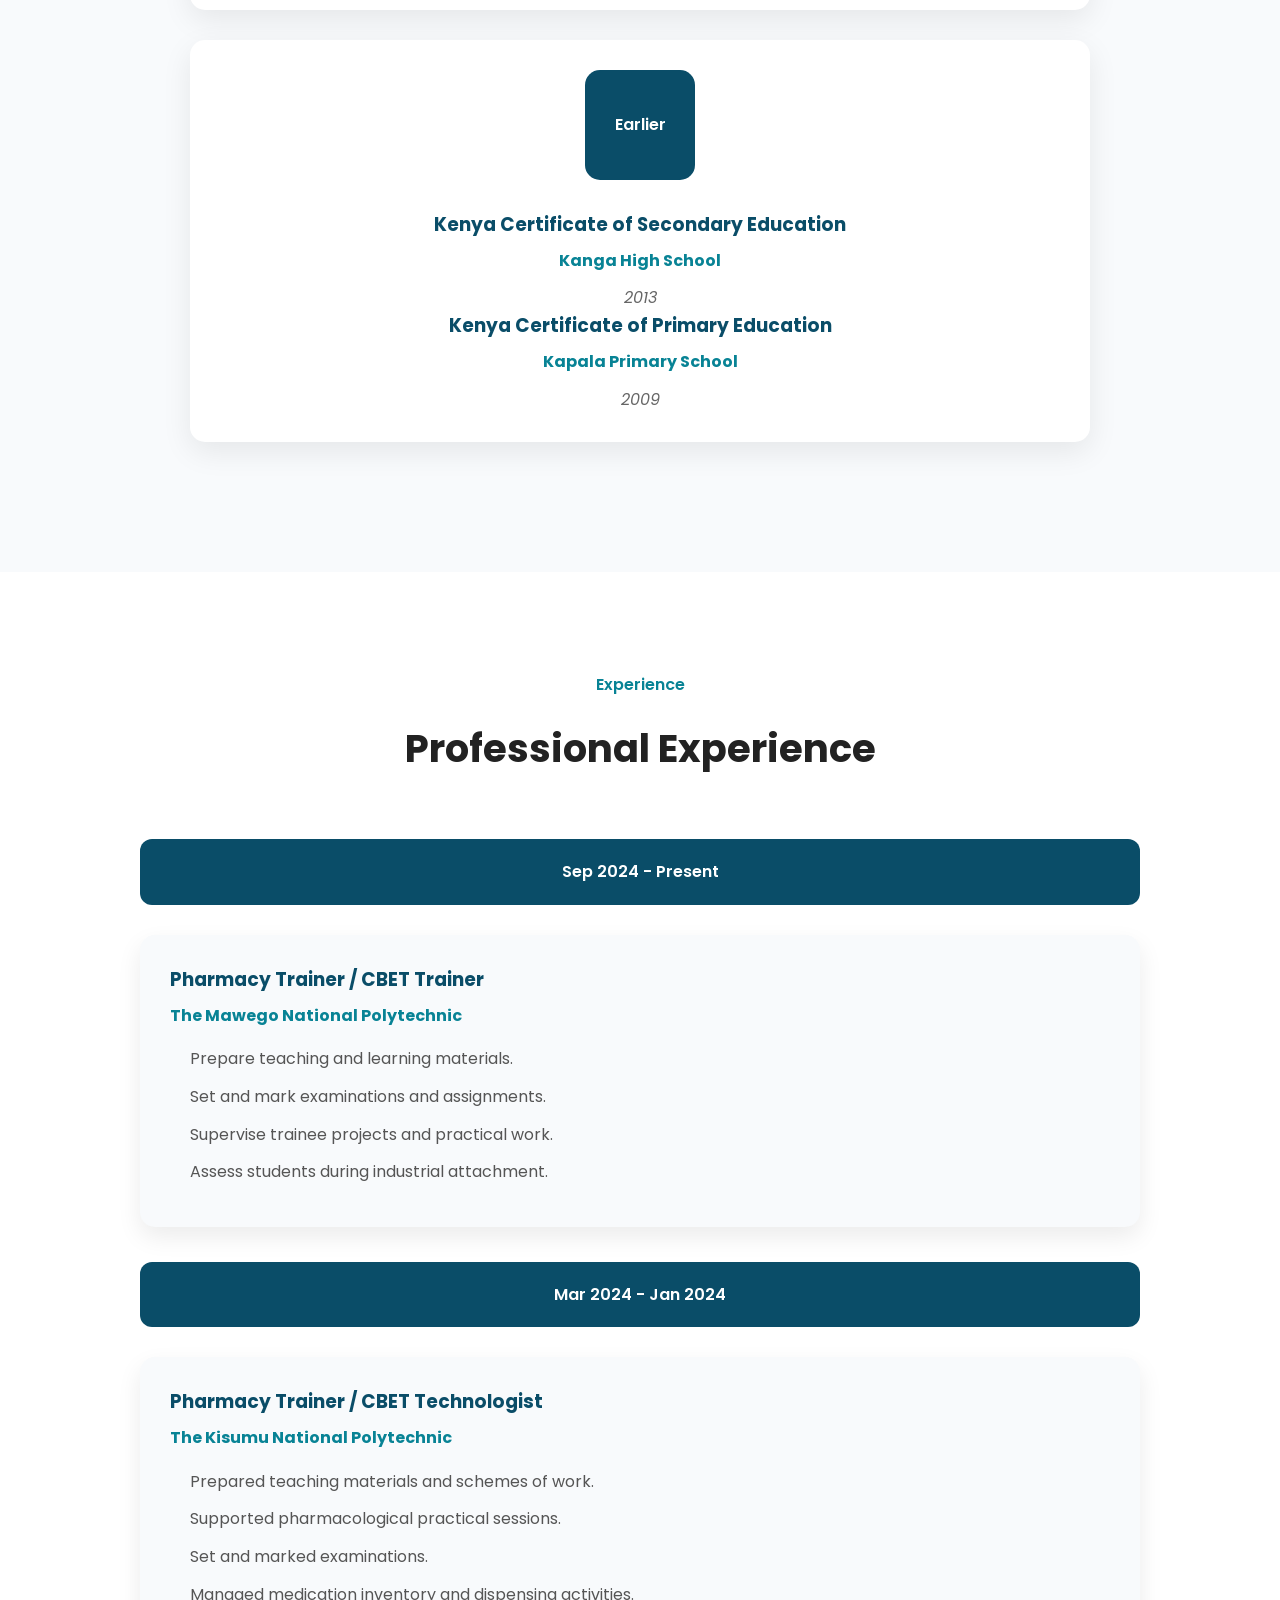
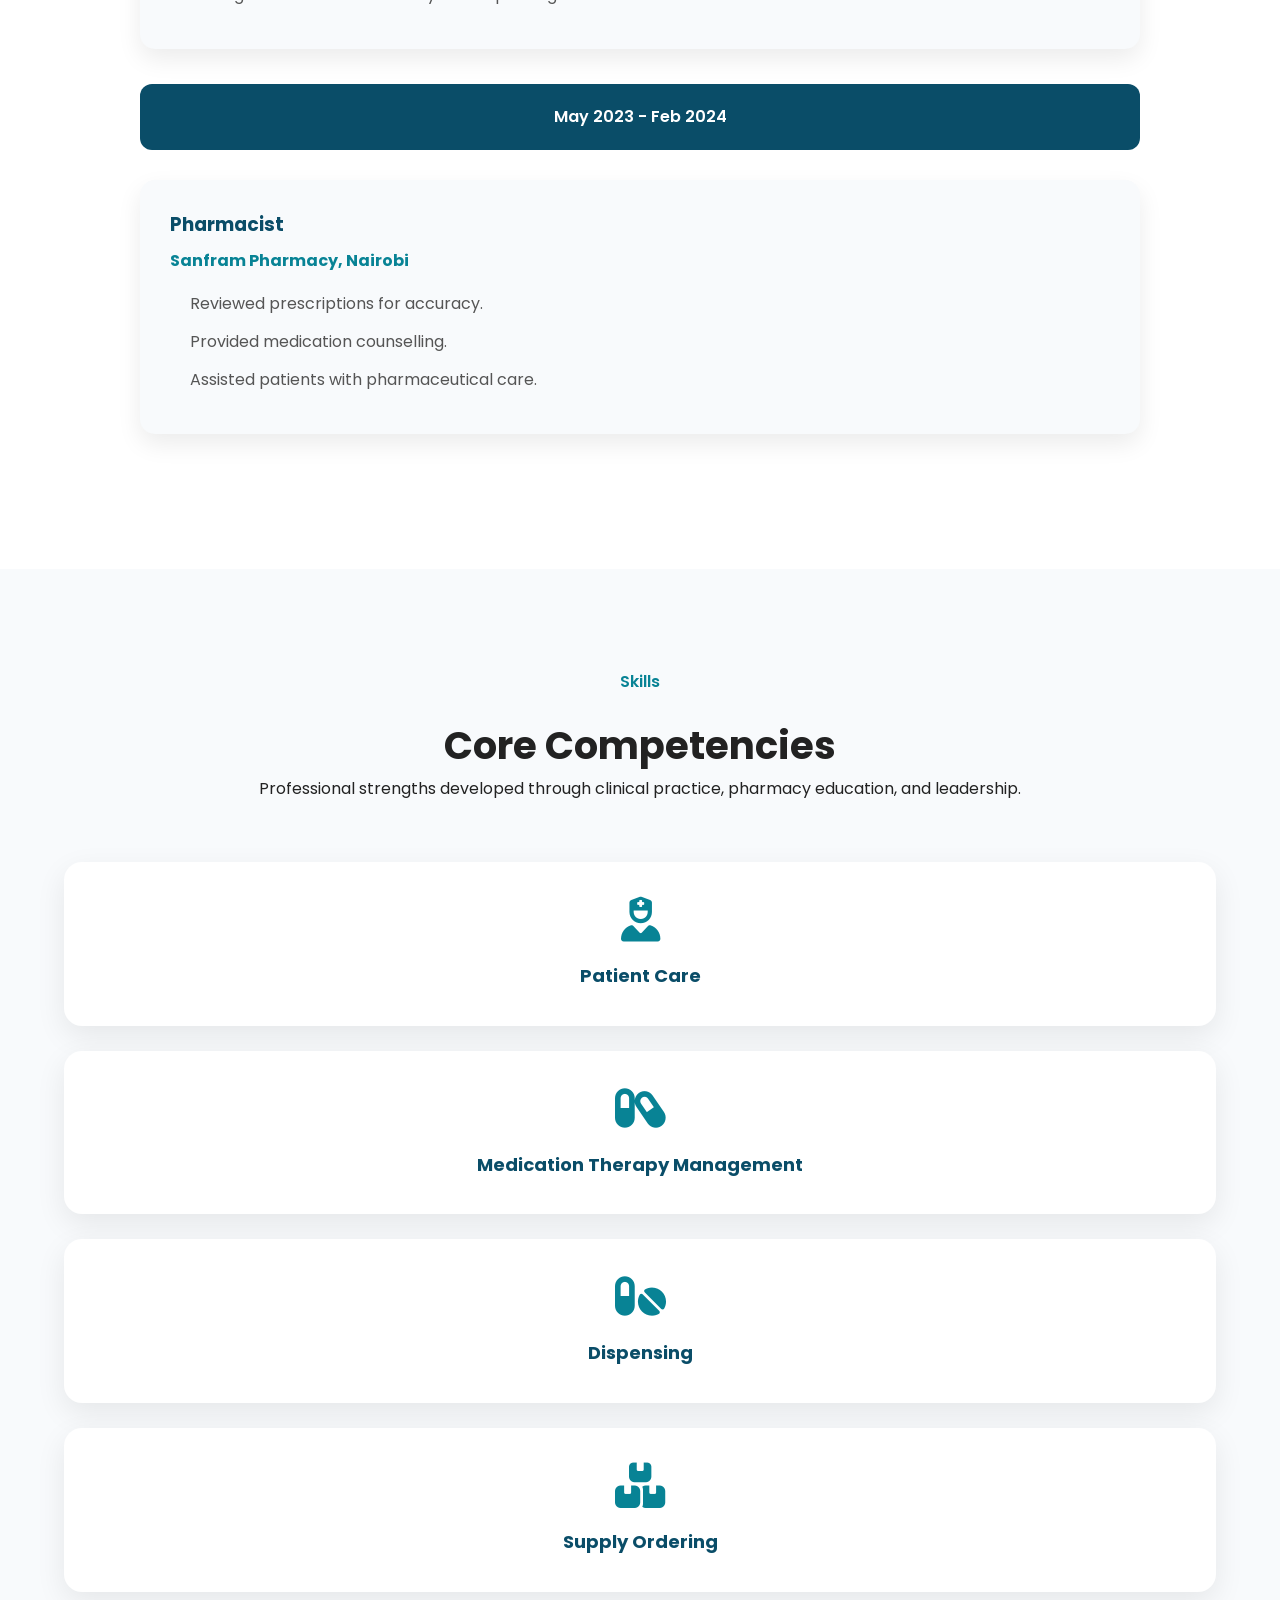
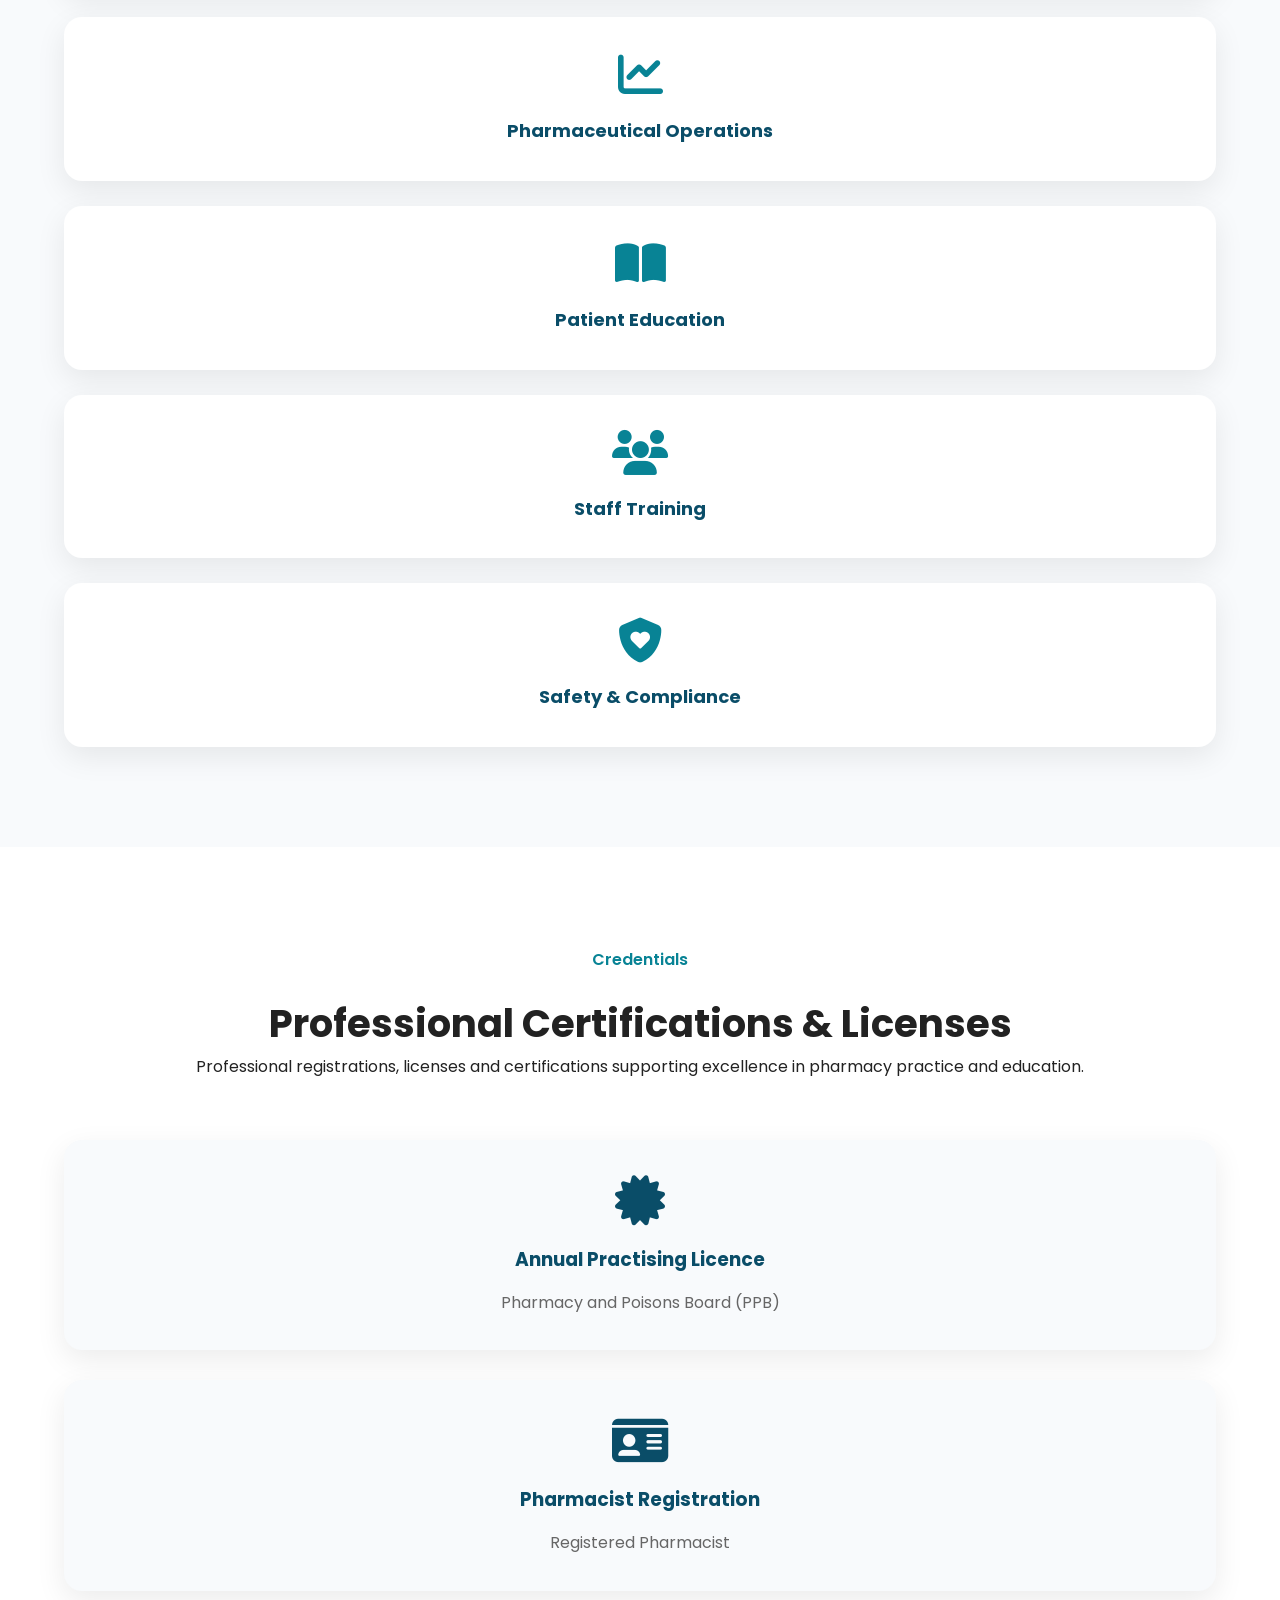
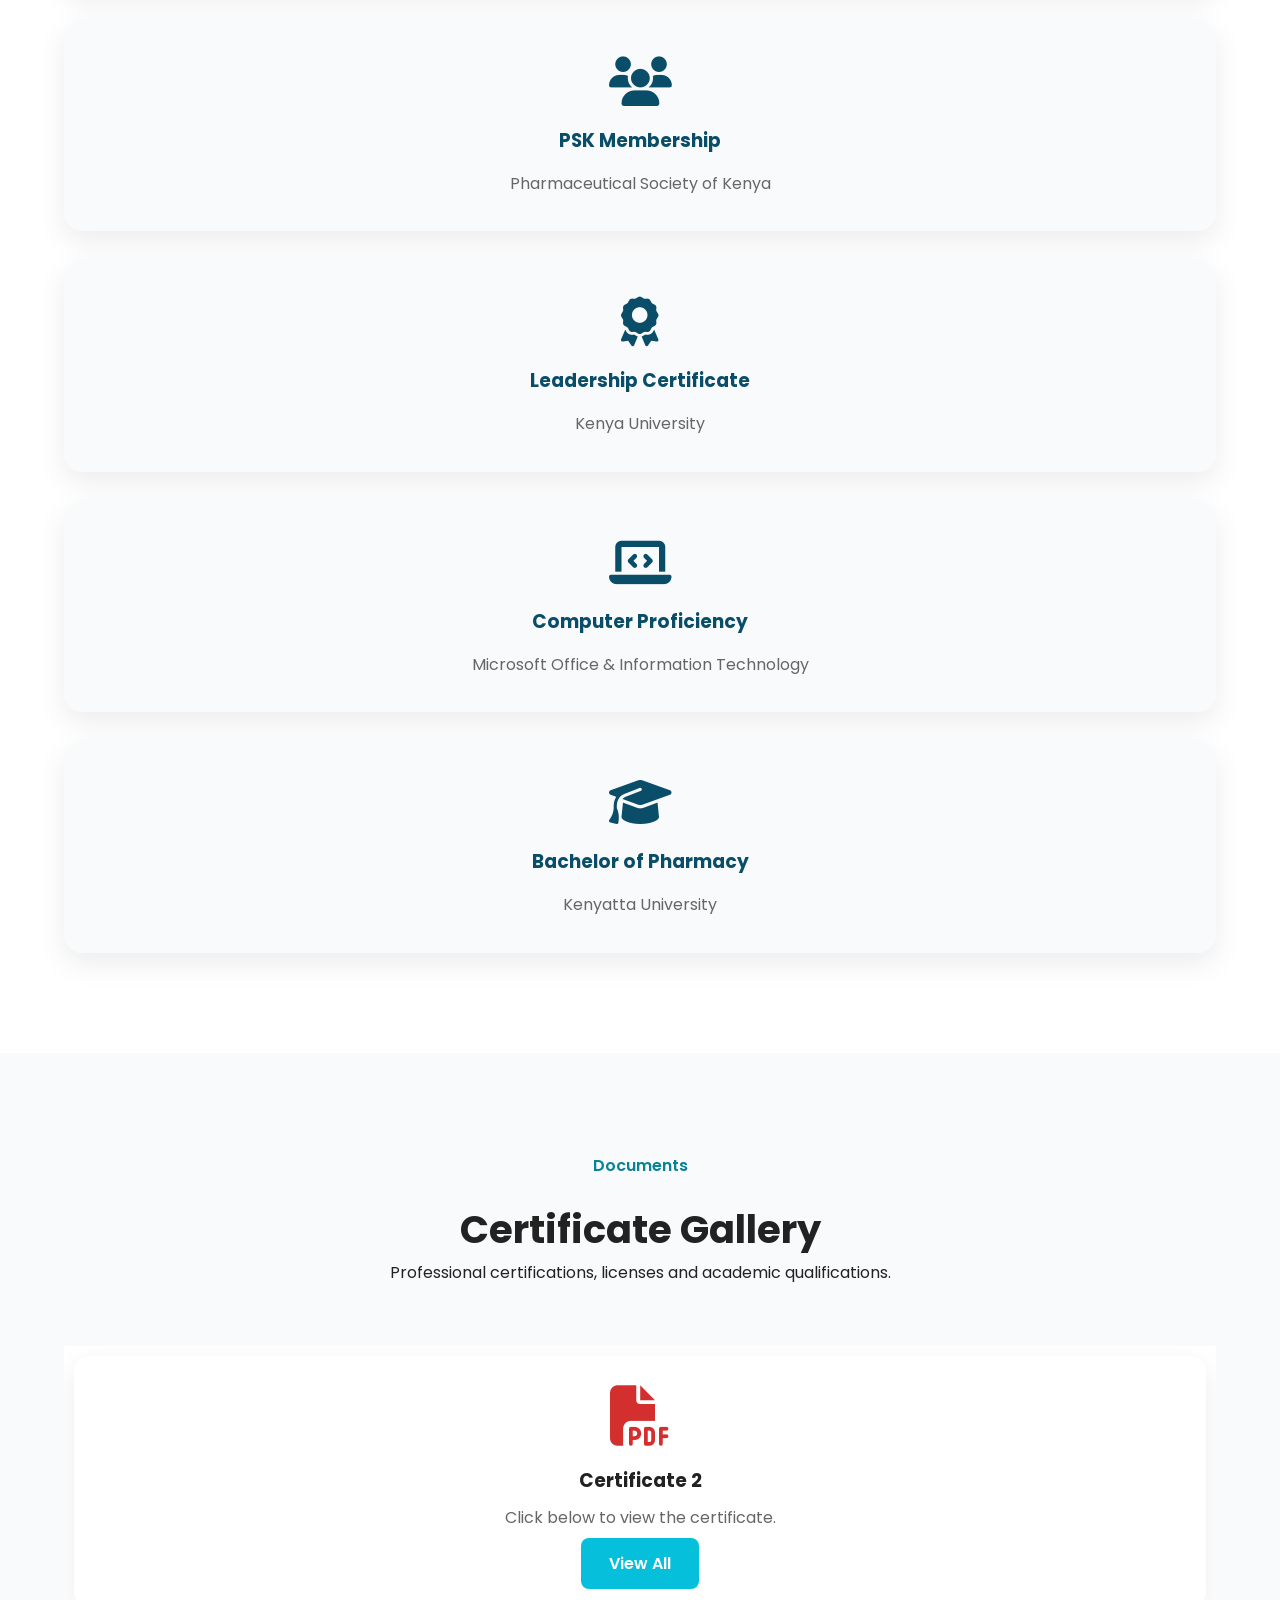
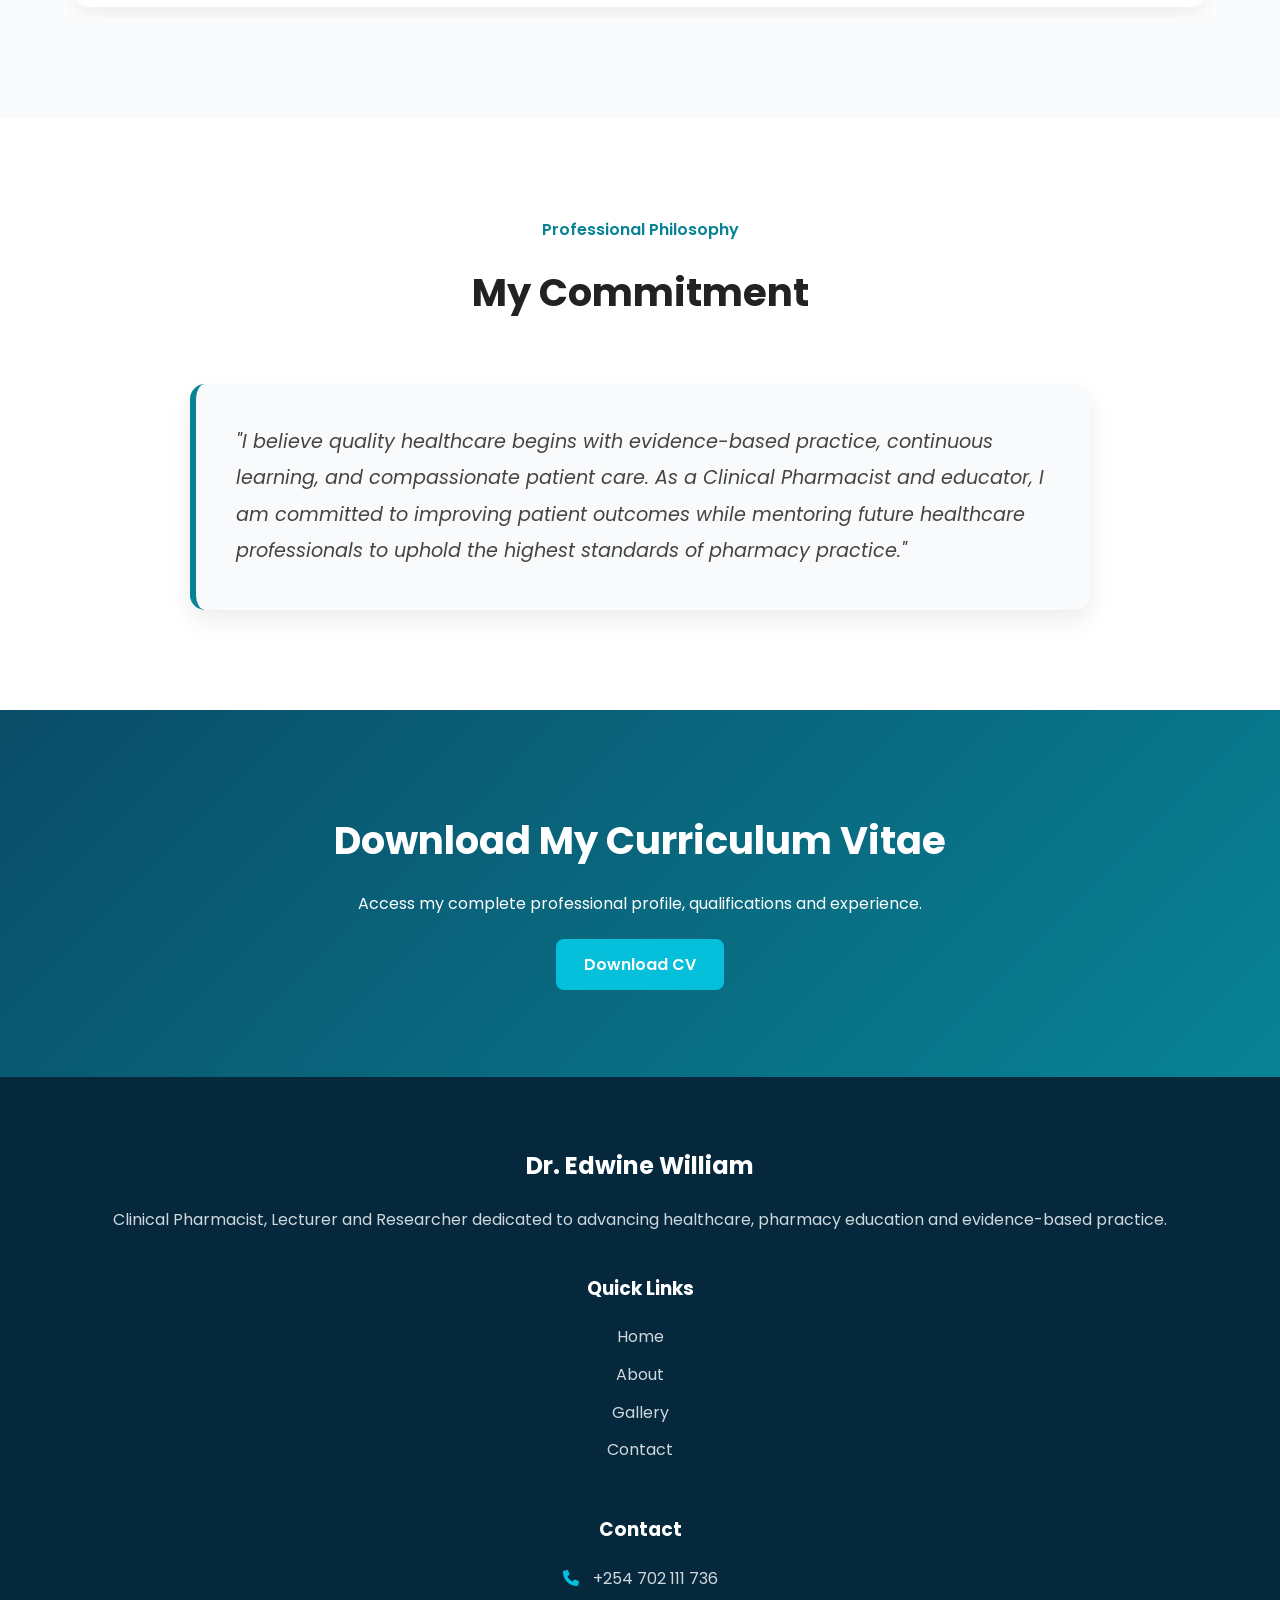
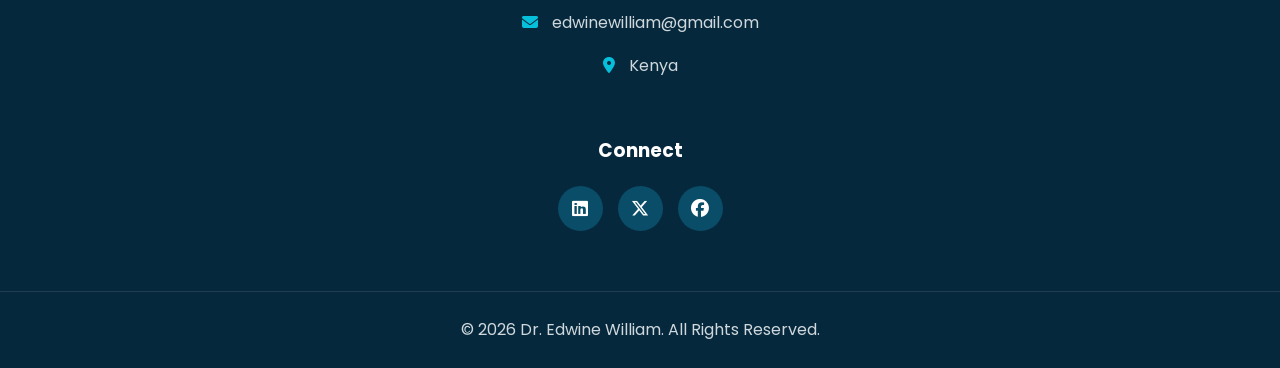
==== commit cd622c67: "Update website pages and README" ====
--- a/about.html
+++ b/about.html
@@ -30,7 +30,7 @@
         <div class="container">
 
             <a href="#" class="logo">
-                Dr. Edwin
+                Dr. Edwine
             </a>
 
             <nav>
@@ -634,7 +634,7 @@
 
         <div class="footer-about">
 
-            <h2>Dr. Edwin William</h2>
+            <h2>Dr. Edwine William</h2>
 
             <p>
                 Clinical Pharmacist, Lecturer and Researcher dedicated to
@@ -694,6 +694,7 @@
         <i class="fab fa-facebook"></i>
         
     </a>
+    
 
             </div>
 
@@ -704,7 +705,7 @@
     <div class="copyright">
 
         <p>
-            © 2026 Dr. Edwin William. All Rights Reserved.
+            © 2026 Dr. Edwine William. All Rights Reserved.
         </p>
 
     </div>
